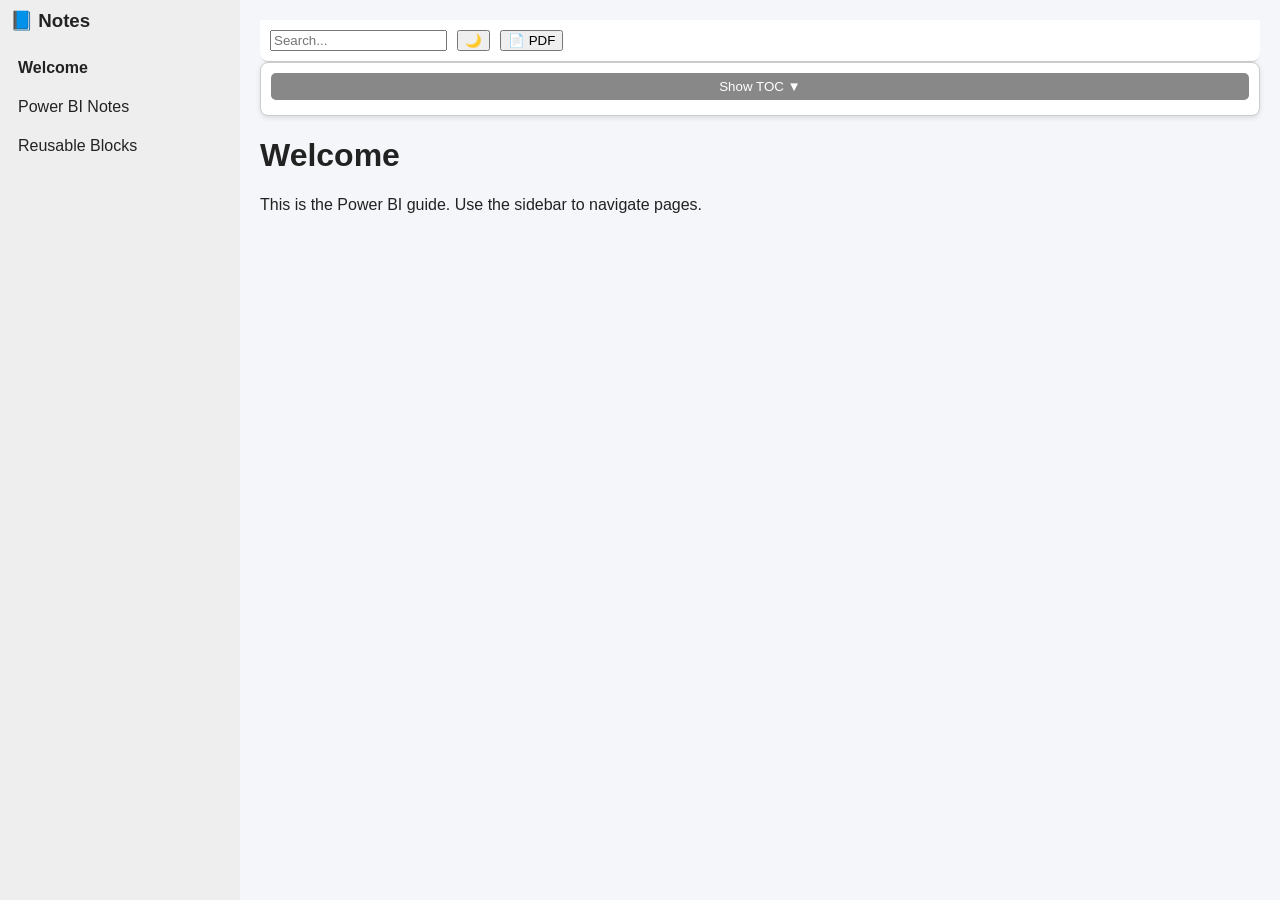
==== sites/powerbi/index.html @ 3864077a "commit" ====
<!DOCTYPE html>
<html lang="en">
<head>
<meta charset="UTF-8">
<title>Power BI Quick Guide</title>
<meta name="viewport" content="width=device-width, initial-scale=1.0">
<link rel="stylesheet" href="../../css/style.css">
</head>
<body>

<button class="hamburger" onclick="toggleSidebar()">☰ Menu</button>

<div class="container">
    <div class="sidebar"><h3>📘 Notes</h3></div>
    <div class="content">
        <div class="topbar">
            <input id="search" placeholder="Search...">
            <button onclick="toggleDark()">🌙</button>
            <button onclick="window.print()">📄 PDF</button>
        </div>

        <div id="toc-container">
            <button id="toc-toggle">Show TOC ▼</button>
            <div id="toc" style="display:none; padding:5px;"></div>
        </div>

        <!-- Pages -->
        <div id="home" class="page active"><h1>Welcome</h1><p>This is the Power BI guide. Use the sidebar to navigate pages.</p></div>
        <div id="powerbi" class="page" contenteditable="true">
            <h1>Power BI Notes</h1>
            <div class="box warning">Refresh schedule is important for dashboards.</div>
        </div>
        <div id="template" class="page">
            <h1>Reusable Blocks</h1>
            <div class="section">Click buttons → then go to notes page → paste</div>
        </div>
    </div>
</div>

<script src="../../js/script.js"></script>
</body>
</html>
---- css/style.css ----
:root {
    --bg:#f4f6f9; --text:#222; --card:#fff;
    --sidebar-bg:#eee; --sidebar-hover:#ddd; 
    --button-bg:#888; --button-hover:#666; 
    --note-color:#2e7d32; --info-color:#0277bd;
    --warning-color:#f9a825; --error-color:#d32f2f;
}
body.dark {
    --bg:#1e1e1e; --text:#eee; --card:#2c2c2c; 
    --sidebar-bg:#2c2c2c; --sidebar-hover:#3c3c3c; 
    --button-bg:#555; --button-hover:#777;
    --note-color:#81c784; --info-color:#4fc3f7;
    --warning-color:#ffd54f; --error-color:#ef5350;
}
body { margin:0; font-family:'Segoe UI', Tahoma, Geneva, Verdana, sans-serif; background:var(--bg); color:var(--text); }

/* Layout */
.container { display:flex; flex-wrap:wrap; min-height:100vh; }
.sidebar { width:220px; background:var(--sidebar-bg); padding:10px; flex-shrink:0; }
.sidebar h3 { margin-top:0; }
.sidebar div { padding:8px; cursor:pointer; border-radius:5px; margin-bottom:5px; transition:0.2s; }
.sidebar div:hover { background:var(--sidebar-hover); }

/* Hamburger button for mobile */
.hamburger { display:none; background:var(--button-bg); color:white; border:none; padding:8px 12px; border-radius:5px; cursor:pointer; margin:10px; }
.hamburger:hover { background:var(--button-hover); }

/* Content */
.content { flex:1; padding:20px; box-sizing:border-box; }

/* Topbar */
.topbar { background:var(--card); padding:10px; border-bottom:1px solid #ccc; display:flex; gap:10px; flex-wrap:wrap; border-radius:0 0 8px 8px; }

/* Pages */
.page { display:none; }
.page.active { display:block; }

/* Boxes */
.box { padding:15px; margin:15px 0; border-left:6px solid; border-radius:6px; box-shadow:0 1px 3px rgba(0,0,0,0.08); }
.note { border-color:var(--note-color); }
.info { border-color:var(--info-color); }
.warning { border-color:var(--warning-color); }
.error { border-color:var(--error-color); }

/* Syntax/code */
.syntax { background:#2d2d2d; color:#eee; padding:12px; border-radius:6px; font-family:monospace; overflow-x:auto; }
.code { background:#1b1b1b; color:#9ccc65; padding:15px; border-radius:8px; position:relative; overflow-x:auto; font-family:monospace; }
.copy-btn { position:absolute; right:10px; top:10px; background:var(--button-bg); color:white; border:none; padding:4px 8px; border-radius:4px; cursor:pointer; transition:0.2s; }
.copy-btn:hover { background:var(--button-hover); }

/* Table */
table { width:100%; border-collapse:collapse; border-radius:6px; overflow:hidden; }
th,td { padding:10px; border:1px solid #ccc; text-align:left; }
th { background:var(--button-bg); color:white; }

/* Collapsible */
.collapsible { background:var(--button-bg); color:white; padding:10px; border:none; width:100%; cursor:pointer; border-radius:5px; transition:0.2s; }
.collapsible:hover { background:var(--button-hover); }
.content-box { display:none; padding:10px; background:var(--card); border-radius:6px; margin-top:5px; }

/* Diagram box */
.diagram { background:#eef; padding:12px; border-radius:8px; font-family:monospace; box-shadow:0 1px 3px rgba(0,0,0,0.08); }

/* Template buttons */
.template-btn { padding:8px 12px; margin:5px; cursor:pointer; background:var(--button-bg); color:white; border:none; border-radius:5px; transition:0.2s; }
.template-btn:hover { background:var(--button-hover); }

/* TOC sticky */
#toc-container { background:var(--card); padding:10px; border-radius:8px; border:1px solid #ccc; box-shadow:0 2px 5px rgba(0,0,0,0.1); margin-bottom:15px; }
#toc-toggle { cursor:pointer; padding:6px 8px; width:100%; border:none; border-radius:5px; background:var(--button-bg); color:white; margin-bottom:5px; transition:0.2s; }
#toc-toggle:hover { background:var(--button-hover); }
#toc a { text-decoration:none; color:var(--text); display:block; padding:2px 0; }

/* Responsive */
@media(max-width:768px){
    .container { flex-direction:column; }
    .sidebar { display:none; width:100%; margin-bottom:10px; }
    .sidebar.show { display:block; }
    .hamburger { display:inline-block; }
    .topbar { flex-direction:column; }
}
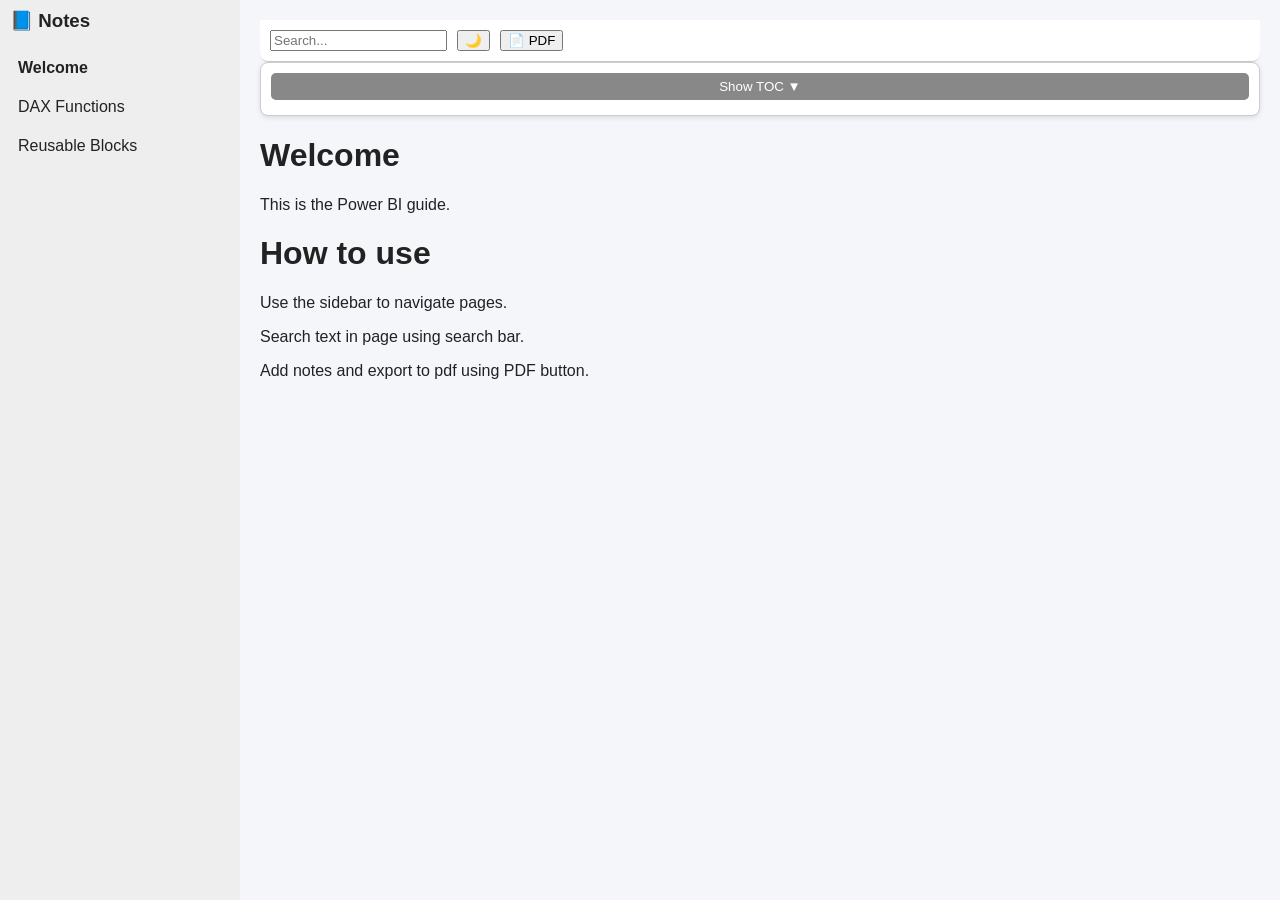
==== commit c99fe31f: "commit dax functions" ====
--- a/sites/powerbi/index.html
+++ b/sites/powerbi/index.html
@@ -25,10 +25,509 @@
         </div>
 
         <!-- Pages -->
-        <div id="home" class="page active"><h1>Welcome</h1><p>This is the Power BI guide. Use the sidebar to navigate pages.</p></div>
-        <div id="powerbi" class="page" contenteditable="true">
-            <h1>Power BI Notes</h1>
-            <div class="box warning">Refresh schedule is important for dashboards.</div>
+        <div id="home" class="page active">
+            <h1>Welcome</h1>
+            <p>This is the Power BI guide.</p>
+            <h1>How to use</h1>
+            <p>Use the sidebar to navigate pages.</p>
+            <p>Search text in page using search bar.</p>
+            <p>Add notes and export to pdf using PDF button.</p>
+        </div>
+        <div id="daxfunctions" class="page" contenteditable="true">
+            <h1>DAX Functions</h1>
+            <p>DAX (Data Analysis Expressions) is a formula expression language used in Power BI, Excel Power Pivot, and Analysis Services to create custom calculations, measures, and calculated columns.</p>
+            <h1>Aggregates</h1>
+            <table>
+                <thead>
+                    <tr><th>Function</th><th>Description</th></tr>
+                </thead>
+                <tbody>
+                    <!-- Average Functions -->
+                    <tr><td class="box note"><strong>Average Functions</strong></td></tr>
+                    <tr><td><strong>⚡AVERAGE</strong>(column) → Decimal</td><td>Returns the arithmetic mean of a numeric column. <br/><strong>Includes:</strong> Numeric values. <br/><strong>Ignores:</strong> Text and blanks.</td></tr>
+                    <tr><td><strong>⚡AVERAGEA</strong>(column) → Decimal</td><td>Returns average treating non-numeric values as 0, logical as TRUE = 1, and FALSE = 0. <br/><strong>Includes:</strong> Text, logical, and numeric values. <br/><strong>Ignores:</strong> Blanks.</td></tr>
+                    <tr><td><strong>⚡AVERAGEX</strong>(table, expression) → Decimal</td><td>Returns average of an expression evaluated over a table. <br/><strong>Includes:</strong> Expression results per row. <br/><strong>Ignores:</strong> Blanks from the expression.</td></tr>
+
+                    <!-- Count Functions -->
+                    <tr><td class="box note"><strong>Count Functions</strong></td></tr>
+                    <tr><td><strong>⚡COUNT</strong>(column) → Integer</td><td>Counts numeric values in a column. <br/><strong>Includes:</strong> Numeric values. <br/><strong>Ignores:</strong> Text, logical, and blanks.</td></tr>
+                    <tr><td><strong>⚡COUNTA</strong>(column) → Integer</td><td>Counts non-blank values. <br/><strong>Includes:</strong> All non-blank values. <br/><strong>Ignores:</strong> Blanks.</td></tr>
+                    <tr><td><strong>⚡COUNTAX</strong>(table, expression) → Integer</td><td>Counts rows where expression evaluates to a non-blank value. <br/><strong>Includes:</strong> Non-blank expression results. <br/><strong>Ignores:</strong> Blank expression results.</td></tr>
+                    <tr><td><strong>⚡COUNTX</strong>(table, expression) → Integer</td><td>Counts rows where the expression evaluates to a numeric value. <br/><strong>Includes:</strong> Numeric values from the expression. <br/><strong>Ignores:</strong> Non-numeric and blank values.</td></tr>
+                    <tr><td><strong>COUNTBLANK</strong>(column) → Integer</td><td>Counts blank values in a column. <br/><strong>Includes:</strong> Blank values. <br/><strong>Ignores:</strong> Non-blank values.</td></tr>
+                    <tr><td><strong>⚡COUNTROWS</strong>(table) → Integer</td><td>Counts the number of rows in a table. <br/><strong>Includes:</strong> All rows. <br/><strong>Ignores:</strong> Blank values are counted but blank rows are included.</td></tr>
+                    <tr><td><strong>⚡DISTINCTCOUNT</strong>(column) → Integer</td><td>Counts distinct non-blank values in a column. <br/><strong>Includes:</strong> Unique non-blank values. <br/><strong>Ignores:</strong> Duplicates and blanks.</td></tr>
+                    <tr><td><strong>DISTINCTCOUNTNOBLANK</strong>(column) → Integer</td><td>Counts distinct values, ignoring blanks. <br/><strong>Includes:</strong> Unique values. <br/><strong>Ignores:</strong> Blank values.</td></tr>
+
+                    <!-- Max/Min Functions -->
+                    <tr><td class="box note"><strong>Max/Min Functions</strong></td></tr>
+                    <tr><td><strong>⚡MAX</strong>(column) → Numeric</td><td>Returns the largest value in a column. <br/><strong>Includes:</strong> Numeric values. <br/><strong>Ignores:</strong> Non-numeric and blank values.</td></tr>
+                    <tr><td><strong>⚡MAXA</strong>(column) → Numeric</td><td>Returns the largest value in a column, treating non-numeric as 0 and logical as TRUE = 1, FALSE = 0. <br/><strong>Includes:</strong> Text, logical, and numeric values. <br/><strong>Ignores:</strong> Blanks.</td></tr>
+                    <tr><td><strong>⚡MAXX</strong>(table, expression) → Numeric</td><td>Returns the largest value of an expression evaluated over a table. <br/><strong>Includes:</strong> Expression results. <br/><strong>Ignores:</strong> Blank or non-numeric results.</td></tr>
+                    <tr><td><strong>⚡MIN</strong>(column) → Numeric</td><td>Returns the smallest value in a column. <br/><strong>Includes:</strong> Numeric values. <br/><strong>Ignores:</strong> Non-numeric and blank values.</td></tr>
+                    <tr><td><strong>MINA</strong>(column) → Numeric</td><td>Returns the smallest value in a column, treating non-numeric as 0 and logical as TRUE = 1, FALSE = 0. <br/><strong>Includes:</strong> Text, logical, and numeric values. <br/><strong>Ignores:</strong> Blanks.</td></tr>
+                    <tr><td><strong>⚡MINX</strong>(table, expression) → Numeric</td><td>Returns the smallest value of an expression evaluated over a table. <br/><strong>Includes:</strong> Expression results. <br/><strong>Ignores:</strong> Blank or non-numeric results.</td></tr>
+
+                    <!-- Product/Sum Functions -->
+                    <tr><td class="box note"><strong>Product/Sum Functions</strong></td></tr>
+                    <tr><td><strong>⚡PRODUCT</strong>(column) → Numeric</td><td>Returns the product of all numeric values in a column. <br/><strong>Includes:</strong> Numeric values. <br/><strong>Ignores:</strong> Non-numeric and blank values.</td></tr>
+                    <tr><td><strong>PRODUCTX</strong>(table, expression) → Numeric</td><td>Returns the product of an expression evaluated over a table. <br/><strong>Includes:</strong> Expression results. <br/><strong>Ignores:</strong> Blank or non-numeric results.</td></tr>
+                    <tr><td><strong>⚡SUM</strong>(column) → Numeric</td><td>Returns the sum of all numeric values in a column. <br/><strong>Includes:</strong> Numeric values. <br/><strong>Ignores:</strong> Non-numeric, logical, and blank values.</td></tr>
+                    <tr><td><strong>⚡SUMX</strong>(table, expression) → Numeric</td><td>Returns the sum of an expression evaluated over a table. <br/><strong>Includes:</strong> Expression results. <br/><strong>Ignores:</strong> Blank or non-numeric results.</td></tr>
+                </tbody>
+            </table>
+            <h1>Date & Time</h1>
+            <table>
+                <thead>
+                    <tr><th>Function</th><th>Description</th></tr>
+                </thead>
+                <tbody>
+                    <!-- Date/DateTime Return Type -->
+                    <tr><td class="box note"><strong>Date/DateTime Return Type</strong></td></tr>
+                    <tr><td><strong>⚡DATE</strong>(year, month, day) → Date</td><td>Returns a date from year, month, and day. <br/><strong>Use:</strong> Creating a date from individual parts.</td></tr>
+                    <tr><td><strong>TIME</strong>(hour, minute, second) → DateTime</td><td>Returns a time from hour, minute, and second. <br/><strong>Use:</strong> Creating a time value.</td></tr>
+                    <tr><td><strong>⚡NOW</strong>() → DateTime</td><td>Returns current date and time. <br/><strong>Use:</strong> Fetching system's current date and time.</td></tr>
+                    <tr><td><strong>⚡TODAY</strong>() → Date</td><td>Returns current date (without time). <br/><strong>Use:</strong> Fetching today's date.</td></tr>
+                    <tr><td><strong>UTCNOW</strong>() → DateTime</td><td>Returns current date and time in UTC. <br/><strong>Use:</strong> Fetching current UTC date and time.</td></tr>
+                    <tr><td><strong>UTCTODAY</strong>() → Date</td><td>Returns current UTC date (without time). <br/><strong>Use:</strong> Fetching today's date in UTC.</td></tr>
+                    <tr><td><strong>DATEVALUE</strong>(date_text) → Date</td><td>Converts text date to a valid date value. <br/><strong>Use:</strong> Parsing text-based dates into DAX date values.</td></tr>
+                    <tr><td><strong>TIMEVALUE</strong>(time_text) → Time</td><td>Converts text time to a valid time value. <br/><strong>Use:</strong> Parsing text-based times into DAX time values.</td></tr>
+                    <tr><td><strong>CALENDAR</strong>(start_date, end_date) → DateTable</td><td>Returns a continuous date range from `start_date` to `end_date`. <br/><strong>Use:</strong> Creating a date range table.</td></tr>
+                    <tr><td><strong>⚡CALENDARAUTO</strong>([fiscal_year_end_month]) → DateTable</td><td>Generates a date table based on data in the model. <br/><strong>Use:</strong> Automatically creating a date table.</td></tr>
+                    <tr><td><strong>EDATE</strong>(start_date, months) → Date</td><td>Returns a date that is a given number of months before/after `start_date`. <br/><strong>Use:</strong> Moving dates by months.</td></tr>
+                    <tr><td><strong>EOMONTH</strong>(start_date, months) → Date</td><td>Returns the last day of the month before/after `start_date`. <br/><strong>Use:</strong> Finding last day of the month after moving months.</td></tr>
+
+                    <!-- Integer Return Type -->
+                    <tr><td class="box note"><strong>Integer Return Type</strong></td></tr>
+                    <tr><td><strong>⚡DAY</strong>(date) → Integer</td><td>Returns the day part of a date (1-31). <br/><strong>Use:</strong> Extracting day from date.</td></tr>
+                    <tr><td><strong>⚡HOUR</strong>(date/time) → Integer</td><td>Returns the hour part of a datetime (0-23). <br/><strong>Use:</strong> Extracting hour from datetime.</td></tr>
+                    <tr><td><strong>MINUTE</strong>(date/time) → Integer</td><td>Returns the minute part of a datetime (0-59). <br/><strong>Use:</strong> Extracting minute from datetime.</td></tr>
+                    <tr><td><strong>SECOND</strong>(date/time) → Integer</td><td>Returns the second part of a datetime (0-59). <br/><strong>Use:</strong> Extracting second from datetime.</td></tr>
+                    <tr><td><strong>⚡MONTH</strong>(date) → Integer</td><td>Returns the month part of a date (1-12). <br/><strong>Use:</strong> Extracting month from date.</td></tr>
+                    <tr><td><strong>QUARTER</strong>(date) → Integer</td><td>Returns the quarter of a year (1-4). <br/><strong>Use:</strong> Extracting quarter from date.</td></tr>
+                    <tr><td><strong>WEEKDAY</strong>(date, [return_type]) → Integer</td><td>Returns the weekday (1-7) for a given date. <br/><strong>Use:</strong> Extracting day of the week from date.</td></tr>
+                    <tr><td><strong>WEEKNUM</strong>(date, [return_type]) → Integer</td><td>Returns the week number (1-53) for a given date. <br/><strong>Use:</strong> Extracting week number from date.</td></tr>
+                    <tr><td><strong>⚡YEAR</strong>(date) → Integer</td><td>Returns the year part of a date. <br/><strong>Use:</strong> Extracting year from date.</td></tr>
+                    <tr><td><strong>DATEDIFF</strong>(start_date, end_date, unit) → Integer</td><td>Returns the difference between two dates in specified unit. <br/><strong>Use:</strong> Calculating the time span between two dates.</td></tr>
+                    <tr><td><strong>NETWORKDAYS</strong>(start_date, end_date, [holidays]) → Integer</td><td>Returns the number of working days between two dates. <br/><strong>Use:</strong> Counting weekdays, excluding holidays.</td></tr>
+
+                    <!-- Decimal Return Type -->
+                    <tr><td class="box note"><strong>Decimal Return Type</strong></td></tr>
+                    <tr><td><strong>YEARFRAC</strong>(start_date, end_date) → Decimal</td><td>Returns the fractional year between two dates. <br/><strong>Use:</strong> Calculating fraction of a year.</td></tr>
+                </tbody>
+            </table>
+            <h1>Filters</h1>
+            <table>
+                <thead>
+                    <tr><th>Function</th><th>Description</th></tr>
+                </thead>
+                <tbody>
+                    <!-- Table Return Type (Table Functions) -->
+                    <tr><td class="box note"><strong>Table Return Type (Table Functions)</strong></td></tr>
+                    <tr><td><strong>⚡ALL</strong>(table) → Table</td><td>Removes all filters from a table/column. <br/><strong>Use:</strong> Ignoring filters to return full table/column.</td></tr>
+                    <tr><td><strong>ALLCROSSFILTERED</strong>(table) → Table</td><td>Removes all cross-filtering between tables/columns. <br/><strong>Use:</strong> Ignoring cross-filter relationships.</td></tr>
+                    <tr><td><strong>ALLEXCEPT</strong>(table, columns) → Table</td><td>Removes filters except those on specified columns. <br/><strong>Use:</strong> Keeping specific column filters.</td></tr>
+                    <tr><td><strong>ALLNOBLANKROW</strong>(table) → Table</td><td>Removes filters while preserving blank rows. <br/><strong>Use:</strong> Removing filters but keeping blanks.</td></tr>
+                    <tr><td><strong>ALLSELECTED</strong>(table) → Table</td><td>Returns rows selected in the visual context. <br/><strong>Use:</strong> Retaining visual filters, ignoring slicers.</td></tr>
+                    <tr><td><strong>REMOVEFILTERS</strong>(table) → Table</td><td>Clears filters on specified tables/columns. <br/><strong>Use:</strong> Removing filters in a calculation.</td></tr>
+                    <tr><td><strong>⚡CALCULATE</strong>(expression, filters...) → Calculated Value</td><td>Evaluates an expression in a modified filter context. <br/><strong>Use:</strong> Modifying filter context for expressions.</td></tr>
+                    <tr><td><strong>CALCULATETABLE</strong>(expression, filters...) → Table</td><td>Evaluates an expression in a table with modified filters. <br/><strong>Use:</strong> Creating a table with new filters.</td></tr>
+                    <tr><td><strong>FILTER</strong>(table, condition) → Table</td><td>Returns a subset of a table based on a condition. <br/><strong>Use:</strong> Filtering a table by conditions.</td></tr>
+                    <tr><td><strong>KEEPFILTERS</strong>(filter) → Table</td><td>Modifies filter behavior in CALCULATE/CALCULATETABLE. <br/><strong>Use:</strong> Retaining specific filters during calculation.</td></tr>
+
+                    <!-- Visual Calculation Functions -->
+                    <tr><td class="box note"><strong>Visual Calculation Functions</strong></td></tr>
+                    <tr><td><strong>FIRST</strong>() → Value</td><td>Used in visuals only. Gets the first value from the visual axis. <br/><strong>Use:</strong> Fetching first value in visuals.</td></tr>
+                    <tr><td><strong>LAST</strong>() → Value</td><td>Used in visuals only. Gets the last value from the visual axis. <br/><strong>Use:</strong> Fetching last value in visuals.</td></tr>
+                    <tr><td><strong>LOOKUP</strong>() → Value</td><td>Used in visuals. Looks up values when filters are applied. <br/><strong>Use:</strong> Fetching filtered values in visuals.</td></tr>
+                    <tr><td><strong>LOOKUPWITHTOTALS</strong>() → Value</td><td>Used in visuals. Looks up values while preserving unspecified filters. <br/><strong>Use:</strong> Fetching values with total control over filters.</td></tr>
+                    <tr><td><strong>LOOKUPVALUE</strong>(column, search_value) → Value</td><td>Returns value for a row meeting all search conditions. <br/><strong>Use:</strong> Searching for values based on criteria.</td></tr>
+                    <tr><td><strong>MATCHBY</strong>(columns, condition) → Table</td><td>Defines columns to match data in a window function. <br/><strong>Use:</strong> Matching data across rows in a window function.</td></tr>
+
+                    <!-- Window Function Return Types -->
+                    <tr><td class="box note"><strong>Window Function Return Types</strong></td></tr>
+                    <tr><td><strong>INDEX</strong>(position, partition, order) → Row</td><td>Returns a row at a specified position in a partition. <br/><strong>Use:</strong> Fetching row by position in a partition.</td></tr>
+                    <tr><td><strong>OFFSET</strong>(offset) → Row</td><td>Returns a row before/after current row by offset. <br/><strong>Use:</strong> Accessing a row relative to the current one.</td></tr>
+                    <tr><td><strong>ORDERBY</strong>(columns) → Sorted Table</td><td>Defines the sort order in window function partitions. <br/><strong>Use:</strong> Ordering data within a window partition.</td></tr>
+                    <tr><td><strong>PARTITIONBY</strong>(columns) → Partitioned Table</td><td>Defines columns for partitioning data in window functions. <br/><strong>Use:</strong> Partitioning data for window function analysis.</td></tr>
+                    <tr><td><strong>RANGE</strong>(interval) → Table</td><td>Returns rows within a specified interval. <br/><strong>Use:</strong> Accessing rows relative to the current one.</td></tr>
+                    <tr><td><strong>RANK</strong>(row) → Integer</td><td>Returns the rank of a row in the interval. <br/><strong>Use:</strong> Ranking rows in a window function.</td></tr>
+                    <tr><td><strong>ROWNUMBER</strong>(row) → Integer</td><td>Returns a unique rank for each row. <br/><strong>Use:</strong> Ranking rows uniquely within an interval.</td></tr>
+                    <tr><td><strong>RUNNINGSUM</strong>(expression) → Sum</td><td>Returns a running sum along the visual axis. <br/><strong>Use:</strong> Calculating a running sum in visuals.</td></tr>
+                    <tr><td><strong>WINDOW</strong>(interval) → Table</td><td>Returns multiple rows within a specified interval. <br/><strong>Use:</strong> Fetching multiple rows from a window.</td></tr>
+
+                    <!-- Contextual Value Return Functions -->
+                    <tr><td class="box note"><strong>Contextual Value Return Functions</strong></td></tr>
+                    <tr><td><strong>⚡SELECTEDVALUE</strong>(column, [alternate_result]) → Value</td><td>Returns the selected value when only one is in context, or an alternate result. <br/><strong>Use:</strong> Returning a value when there is only one distinct value in context.</td></tr>
+                </tbody>
+            </table>
+            <h1>Information</h1>
+            <table>
+                <thead>
+                    <tr><th>Function</th><th>Description</th></tr>
+                </thead>
+                <tbody>
+                    <!-- Blank / Logical Checking Functions -->
+                    <tr><td class="box note"><strong>Blank / Logical Checking Functions</strong></td></tr>
+                    <tr><td><strong>ISBLANK</strong>(value) → Boolean</td><td>Returns TRUE if the value is blank. <br/><strong>Use:</strong> Checking for blank values.</td></tr>
+                    <tr><td><strong>ISBOOLEAN</strong>(value) → Boolean</td><td>Returns TRUE if the value is a boolean. <br/><strong>Use:</strong> Checking if the value is TRUE or FALSE.</td></tr>
+                    <tr><td><strong>ISLOGICAL</strong>(value) → Boolean</td><td>Returns TRUE if the value is a logical value (TRUE or FALSE). <br/><strong>Use:</strong> Identifying logical values.</td></tr>
+                    <tr><td><strong>ISEMPTY</strong>(table) → Boolean</td><td>Returns TRUE if the table is empty. <br/><strong>Use:</strong> Checking for empty tables.</td></tr>
+                    <tr><td><strong>ISERROR</strong>(value) → Boolean</td><td>Returns TRUE if the value is an error. <br/><strong>Use:</strong> Error checking.</td></tr>
+                    <tr><td><strong>ISNUMBER</strong>(value) → Boolean</td><td>Returns TRUE if the value is numeric. <br/><strong>Use:</strong> Checking if the value is a number.</td></tr>
+                    <tr><td><strong>ISSTRING</strong>(value) → Boolean</td><td>Returns TRUE if the value is a string. <br/><strong>Use:</strong> Identifying string values.</td></tr>
+                    <tr><td><strong>ISINT64</strong>(value) → Boolean</td><td>Returns TRUE if the value is a 64-bit integer. <br/><strong>Use:</strong> Identifying 64-bit integers.</td></tr>
+                    <tr><td><strong>ISINTEGER</strong>(value) → Boolean</td><td>Returns TRUE if the value is an integer. <br/><strong>Use:</strong> Identifying integer values.</td></tr>
+                    <tr><td><strong>ISNUMERIC</strong>(value) → Boolean</td><td>Returns TRUE if the value is numeric (int, float, etc.). <br/><strong>Use:</strong> Checking for numeric values.</td></tr>
+                    <tr><td><strong>ISODD</strong>(value) → Boolean</td><td>Returns TRUE if the value is odd. <br/><strong>Use:</strong> Checking for odd values.</td></tr>
+                    <tr><td><strong>ISEVEN</strong>(value) → Boolean</td><td>Returns TRUE if the value is even. <br/><strong>Use:</strong> Checking for even values.</td></tr>
+
+                    <!-- Contains / Matching Functions -->
+                    <tr><td class="box note"><strong>Contains / Matching Functions</strong></td></tr>
+                    <tr><td><strong>CONTAINS</strong>(table, column, value) → Boolean</td><td>Returns TRUE if the table contains the specified value in the column. <br/><strong>Use:</strong> Checking if a value exists in a column.</td></tr>
+                    <tr><td><strong>CONTAINSROW</strong>(table, row) → Boolean</td><td>Returns TRUE if the table contains the specified row. <br/><strong>Use:</strong> Checking for the existence of a row in a table.</td></tr>
+                    <tr><td><strong>CONTAINSSTRING</strong>(text, substring) → Boolean</td><td>Returns TRUE if the substring exists in the text. <br/><strong>Use:</strong> Checking if a string contains a substring.</td></tr>
+                    <tr><td><strong>CONTAINSSTRINGEXACT</strong>(text, substring) → Boolean</td><td>Returns TRUE if the text contains an exact match of the substring. <br/><strong>Use:</strong> Checking for exact matches in a string.</td></tr>
+
+                    <!-- Scope & Filter Checking Functions -->
+                    <tr><td class="box note"><strong>Scope & Filter Checking Functions</strong></td></tr>
+                    <tr><td><strong>HASONEFILTER</strong>(column) → Boolean</td><td>Returns TRUE if the column has exactly one filter applied. <br/><strong>Use:</strong> Checking for a single filter on a column.</td></tr>
+                    <tr><td><strong>HASONEVALUE</strong>(column) → Boolean</td><td>Returns TRUE if the column has exactly one value. <br/><strong>Use:</strong> Checking for a single value in a column.</td></tr>
+                    <tr><td><strong>ISCROSSFILTERED</strong>(table, column) → Boolean</td><td>Returns TRUE if the column is cross-filtered by another table. <br/><strong>Use:</strong> Identifying cross-filtered columns.</td></tr>
+                    <tr><td><strong>ISFILTERED</strong>(column) → Boolean</td><td>Returns TRUE if the column is filtered. <br/><strong>Use:</strong> Checking for any filter on a column.</td></tr>
+                    <tr><td><strong>ISINSCOPE</strong>(column) → Boolean</td><td>Returns TRUE if the column is in the current row context. <br/><strong>Use:</strong> Checking if a column is in the current scope.</td></tr>
+
+                    <!-- Context / Measure Functions -->
+                    <tr><td class="box note"><strong>Context / Measure Functions</strong></td></tr>
+                    <tr><td><strong>⚡ISSELECTEDMEASURE</strong>() → Boolean</td><td>Returns TRUE if a measure is selected in the current context. <br/><strong>Use:</strong> Checking if a measure is actively selected.</td></tr>
+                    <tr><td><strong>⚡SELECTEDMEASURE</strong>() → Measure</td><td>Returns the selected measure in the current context. <br/><strong>Use:</strong> Fetching the currently selected measure.</td></tr>
+                    <tr><td><strong>SELECTEDMEASUREFORMATSTRING</strong>() → String</td><td>Returns the format string for the selected measure. <br/><strong>Use:</strong> Fetching the format of the selected measure.</td></tr>
+                    <tr><td><strong>SELECTEDMEASURENAME</strong>() → String</td><td>Returns the name of the selected measure. <br/><strong>Use:</strong> Fetching the name of the selected measure.</td></tr>
+
+                    <!-- User / Culture Functions -->
+                    <tr><td class="box note"><strong>User / Culture Functions</strong></td></tr>
+                    <tr><td><strong>USERCULTURE</strong>() → String</td><td>Returns the culture code of the user. <br/><strong>Use:</strong> Fetching user’s culture setting.</td></tr>
+                    <tr><td><strong>USERNAME</strong>() → String</td><td>Returns the username of the current user. <br/><strong>Use:</strong> Fetching the current user's name.</td></tr>
+                    <tr><td><strong>USEROBJECTID</strong>() → String</td><td>Returns the object ID of the current user. <br/><strong>Use:</strong> Fetching user object ID.</td></tr>
+                    <tr><td><strong>USERPRINCIPALNAME</strong>() → String</td><td>Returns the principal name of the current user. <br/><strong>Use:</strong> Fetching user principal name.</td></tr>
+
+                    <!-- Miscellaneous Functions -->
+                    <tr><td class="box note"><strong>Miscellaneous Functions</strong></td></tr>
+                    <tr><td><strong>COLUMNSTATISTICS</strong>() → Table</td><td>Returns statistics for the specified column. <br/><strong>Use:</strong> Getting column statistics.</td></tr>
+                    <tr><td><strong>CUSTOMDATA</strong>() → String</td><td>Returns custom data from the current context. <br/><strong>Use:</strong> Fetching custom data.</td></tr>
+                    <tr><td><strong>NAMEOF</strong>(object) → String</td><td>Returns the name of the specified object. <br/><strong>Use:</strong> Fetching object name.</td></tr>
+                    <tr><td><strong>NONVISUAL</strong>() → Table</td><td>Returns the non-visual elements of a report. <br/><strong>Use:</strong> Fetching non-visual elements.</td></tr>
+                    <tr><td><strong>TABLEOF</strong>(expression) → Table</td><td>Returns a table of values based on an expression. <br/><strong>Use:</strong> Generating a table based on a given expression.</td></tr>
+                </tbody>
+            </table>
+            <h1>Logical</h1>
+            <table>
+                <thead>
+                    <tr><th>Function</th><th>Description</th></tr>
+                </thead>
+                <tbody>
+                    <!-- Logical Functions -->
+                    <tr><td class="box note"><strong>Logical Functions</strong></td></tr>
+                    <tr><td><strong>⚡AND</strong>(expression1, expression2) → Boolean</td><td>Returns TRUE if both expressions are TRUE. <br/><strong>Use:</strong> Checking if both conditions are true.</td></tr>
+                    <tr><td><strong>FALSE</strong>() → Boolean</td><td>Returns FALSE. <br/><strong>Use:</strong> Returning a fixed FALSE value.</td></tr>
+                    <tr><td><strong>⚡IF</strong>(logical_test, value_if_true, value_if_false) → Any</td><td>Returns one value if the logical test is TRUE, and another value if FALSE. <br/><strong>Use:</strong> Conditional evaluation based on a test.</td></tr>
+                    <tr><td><strong>IF.EAGER</strong>(logical_test, value_if_true, value_if_false) → Any</td><td>Evaluates both values before testing the condition. <br/><strong>Use:</strong> Ensuring both outcomes are evaluated eagerly.</td></tr>
+                    <tr><td><strong>⚡IFERROR</strong>(value, value_if_error) → Any</td><td>Returns `value_if_error` if the expression results in an error, otherwise returns the value. <br/><strong>Use:</strong> Handling errors in expressions.</td></tr>
+                    <tr><td><strong>NOT</strong>(logical) → Boolean</td><td>Returns the inverse of the logical value (TRUE becomes FALSE, and vice versa). <br/><strong>Use:</strong> Reversing the truth value.</td></tr>
+                    <tr><td><strong>⚡OR</strong>(expression1, expression2) → Boolean</td><td>Returns TRUE if at least one of the expressions is TRUE. <br/><strong>Use:</strong> Checking if at least one condition is true.</td></tr>
+                    <tr><td><strong>⚡SWITCH</strong>(expression, value1, result1, value2, result2, ..., default) → Any</td><td>Evaluates an expression against several values, returning the corresponding result. <br/><strong>Use:</strong> Multiple condition testing in one expression.</td></tr>
+                    <tr><td><strong>TRUE</strong>() → Boolean</td><td>Returns TRUE. <br/><strong>Use:</strong> Returning a fixed TRUE value.</td></tr>
+
+                    <!-- Bitwise Functions -->
+                    <tr><td class="box note"><strong>Bitwise Functions</strong></td></tr>
+                    <tr><td><strong>BITAND</strong>(value1, value2) → Integer</td><td>Performs a bitwise AND operation between two numbers. <br/><strong>Use:</strong> Checking if both bits are set.</td></tr>
+                    <tr><td><strong>BITLSHIFT</strong>(value, shift_amount) → Integer</td><td>Performs a left bitwise shift on a value. <br/><strong>Use:</strong> Shifting bits to the left.</td></tr>
+                    <tr><td><strong>BITOR</strong>(value1, value2) → Integer</td><td>Performs a bitwise OR operation between two numbers. <br/><strong>Use:</strong> Checking if either bit is set.</td></tr>
+                    <tr><td><strong>BITRSHIFT</strong>(value, shift_amount) → Integer</td><td>Performs a right bitwise shift on a value. <br/><strong>Use:</strong> Shifting bits to the right.</td></tr>
+                    <tr><td><strong>BITXOR</strong>(value1, value2) → Integer</td><td>Performs a bitwise XOR operation between two numbers. <br/><strong>Use:</strong> Checking if the bits are different.</td></tr>
+
+                    <!-- Null Handling Function -->
+                    <tr><td class="box note"><strong>Null Handling Function</strong></td></tr>
+                    <tr><td><strong>⚡COALESCE</strong>(expression1, expression2, ...) → Any</td><td>Returns the first non-blank value in the list of expressions. <br/><strong>Use:</strong> Returning the first available non-blank value.</td></tr>
+                </tbody>
+            </table>
+            <h1>Math & Trig</h1>
+            <table>
+                <thead>
+                    <tr><th>Function</th><th>Description</th></tr>
+                </thead>
+                <tbody>
+                    <!-- Trigonometric Functions -->
+                    <tr><td class="box note"><strong>Trigonometric Functions</strong></td></tr>
+                    <tr><td><strong>ACOS</strong>(number) → Decimal</td><td>Returns the inverse cosine (arccosine) of a number. <br/><strong>Use:</strong> Finding the angle whose cosine is the given number.</td></tr>
+                    <tr><td><strong>ACOSH</strong>(number) → Decimal</td><td>Returns the inverse hyperbolic cosine of a number. <br/><strong>Use:</strong> Finding the angle whose hyperbolic cosine is the given number.</td></tr>
+                    <tr><td><strong>ASIN</strong>(number) → Decimal</td><td>Returns the inverse sine (arcsine) of a number. <br/><strong>Use:</strong> Finding the angle whose sine is the given number.</td></tr>
+                    <tr><td><strong>ASINH</strong>(number) → Decimal</td><td>Returns the inverse hyperbolic sine of a number. <br/><strong>Use:</strong> Finding the angle whose hyperbolic sine is the given number.</td></tr>
+                    <tr><td><strong>ATAN</strong>(number) → Decimal</td><td>Returns the inverse tangent (arctangent) of a number. <br/><strong>Use:</strong> Finding the angle whose tangent is the given number.</td></tr>
+                    <tr><td><strong>ATANH</strong>(number) → Decimal</td><td>Returns the inverse hyperbolic tangent of a number. <br/><strong>Use:</strong> Finding the angle whose hyperbolic tangent is the given number.</td></tr>
+                    <tr><td><strong>COS</strong>(angle) → Decimal</td><td>Returns the cosine of an angle. <br/><strong>Use:</strong> Finding the cosine of an angle.</td></tr>
+                    <tr><td><strong>COSH</strong>(angle) → Decimal</td><td>Returns the hyperbolic cosine of an angle. <br/><strong>Use:</strong> Finding the hyperbolic cosine of an angle.</td></tr>
+                    <tr><td><strong>SIN</strong>(angle) → Decimal</td><td>Returns the sine of an angle. <br/><strong>Use:</strong> Finding the sine of an angle.</td></tr>
+                    <tr><td><strong>SINH</strong>(angle) → Decimal</td><td>Returns the hyperbolic sine of an angle. <br/><strong>Use:</strong> Finding the hyperbolic sine of an angle.</td></tr>
+                    <tr><td><strong>TAN</strong>(angle) → Decimal</td><td>Returns the tangent of an angle. <br/><strong>Use:</strong> Finding the tangent of an angle.</td></tr>
+                    <tr><td><strong>TANH</strong>(angle) → Decimal</td><td>Returns the hyperbolic tangent of an angle. <br/><strong>Use:</strong> Finding the hyperbolic tangent of an angle.</td></tr>
+
+                    <!-- Rounding & Conversion Functions -->
+                    <tr><td class="box note"><strong>Rounding & Conversion Functions</strong></td></tr>
+                    <tr><td><strong>⚡CEILING</strong>(number, significance) → Decimal</td><td>Rounds a number up to the nearest multiple of a specified value. <br/><strong>Use:</strong> Rounding numbers up.</td></tr>
+                    <tr><td><strong>⚡FLOOR</strong>(number, significance) → Decimal</td><td>Rounds a number down to the nearest multiple of a specified value. <br/><strong>Use:</strong> Rounding numbers down.</td></tr>
+                    <tr><td><strong>⚡ROUND</strong>(number, num_digits) → Decimal</td><td>Rounds a number to the specified number of digits. <br/><strong>Use:</strong> Rounding numbers to a fixed decimal place.</td></tr>
+                    <tr><td><strong>⚡ROUNDDOWN</strong>(number, num_digits) → Decimal</td><td>Rounds a number down to the specified number of digits. <br/><strong>Use:</strong> Rounding down to the nearest decimal.</td></tr>
+                    <tr><td><strong>⚡ROUNDUP</strong>(number, num_digits) → Decimal</td><td>Rounds a number up to the specified number of digits. <br/><strong>Use:</strong> Rounding up to the nearest decimal.</td></tr>
+                    <tr><td><strong>⚡TRUNC</strong>(number, num_digits) → Decimal</td><td>Truncates a number to a specific number of digits. <br/><strong>Use:</strong> Removing decimals without rounding.</td></tr>
+
+                    <!-- General Mathematical Functions -->
+                    <tr><td class="box note"><strong>General Mathematical Functions</strong></td></tr>
+                    <tr><td><strong>⚡ABS</strong>(number) → Decimal</td><td>Returns the absolute value of a number. <br/><strong>Use:</strong> Finding the magnitude of a number without regard to its sign.</td></tr>
+                    <tr><td><strong>⚡DIVIDE</strong>(numerator, denominator, [alternate_result]) → Decimal</td><td>Performs division and returns an alternate result if division by zero occurs. <br/><strong>Use:</strong> Safe division with error handling.</td></tr>
+                    <tr><td><strong>EXP</strong>(number) → Decimal</td><td>Returns the exponential value of `e` raised to the power of the given number. <br/><strong>Use:</strong> Exponentiation using Euler's number `e`.</td></tr>
+                    <tr><td><strong>FACT</strong>(number) → Integer</td><td>Returns the factorial of a number. <br/><strong>Use:</strong> Calculating the product of all integers up to a given number.</td></tr>
+                    <tr><td><strong>GCD</strong>(number1, number2) → Integer</td><td>Returns the greatest common divisor of two numbers. <br/><strong>Use:</strong> Finding the largest number that divides both given numbers.</td></tr>
+                    <tr><td><strong>⚡INT</strong>(number) → Integer</td><td>Rounds a number down to the nearest integer. <br/><strong>Use:</strong> Converting a number to the nearest integer.</td></tr>
+                    <tr><td><strong>LCM</strong>(number1, number2) → Integer</td><td>Returns the least common multiple of two numbers. <br/><strong>Use:</strong> Finding the smallest number divisible by both values.</td></tr>
+                    <tr><td><strong>PI</strong>() → Decimal</td><td>Returns the constant value of π (pi). <br/><strong>Use:</strong> Using the mathematical constant π (approx. 3.14159).</td></tr>
+                    <tr><td><strong>POWER</strong>(number, power) → Decimal</td><td>Returns the result of a number raised to the power of another number. <br/><strong>Use:</strong> Performing exponentiation on numbers.</td></tr>
+                    <tr><td><strong>QUOTIENT</strong>(numerator, denominator) → Integer</td><td>Returns the integer portion of a division (ignoring the remainder). <br/><strong>Use:</strong> Integer division.</td></tr>
+
+                    <!-- Logarithmic Functions -->
+                    <tr><td class="box note"><strong>Logarithmic Functions</strong></td></tr>
+                    <tr><td><strong>LN</strong>(number) → Decimal</td><td>Returns the natural logarithm (base `e`) of a number. <br/><strong>Use:</strong> Calculating logarithms with base `e`.</td></tr>
+                    <tr><td><strong>LOG</strong>(number, base) → Decimal</td><td>Returns the logarithm of a number to a specified base. <br/><strong>Use:</strong> Calculating logarithms with custom bases.</td></tr>
+                    <tr><td><strong>LOG10</strong>(number) → Decimal</td><td>Returns the base-10 logarithm of a number. <br/><strong>Use:</strong> Calculating logarithms with base 10.</td></tr>
+
+                    <!-- Random Number Functions -->
+                    <tr><td class="box note"><strong>Random Number Functions</strong></td></tr>
+                    <tr><td><strong>RAND</strong>() → Decimal</td><td>Returns a random number between 0 and 1. <br/><strong>Use:</strong> Generating a random decimal.</td></tr>
+                    <tr><td><strong>RANDBETWEEN</strong>(min, max) → Integer</td><td>Returns a random integer between the specified `min` and `max`. <br/><strong>Use:</strong> Generating random integers within a range.</td></tr>
+                </tbody>
+            </table>
+            <h1>Others</h1>
+            <table>
+                <thead>
+                    <tr><th>Function</th><th>Description</th></tr>
+                </thead>
+                <tbody>
+                    <!-- Error and External Operations -->
+                    <tr><td class="box note"><strong>Error & External Operations</strong></td></tr>
+                    <tr><td><strong>⚡BLANK</strong>() → Blank</td><td>Returns a blank value. <br/><strong>Use:</strong> To represent an empty value.</td></tr>
+                    <tr><td><strong>⚡ERROR</strong>(message) → Error</td><td>Returns an error with a specified message. <br/><strong>Use:</strong> To raise an error with a custom message.</td></tr>
+                    <tr><td><strong>EVALUATEANDLOG</strong>(expression) → Value</td><td>Evaluates an expression and logs the result. <br/><strong>Use:</strong> For logging the output of an expression for debugging purposes.</td></tr>
+                    <tr><td><strong>EXTERNALMEASURE</strong>(measure) → Value</td><td>Returns the value of an external measure. <br/><strong>Use:</strong> For accessing measures from external data sources.</td></tr>
+                    <tr><td><strong>TOCSV</strong>(table) → Text</td><td>Converts a table into CSV format. <br/><strong>Use:</strong> For converting table data into a CSV string for export.</td></tr>
+                    <tr><td><strong>TOJSON</strong>(table) → Text</td><td>Converts a table into JSON format. <br/><strong>Use:</strong> For converting table data into a JSON string for export or integration with APIs.</td></tr>
+                </tbody>
+            </table>
+            <h1>Parent & Child</h1>
+            <table>
+                <thead>
+                    <tr><th>Function</th><th>Description</th></tr>
+                </thead>
+                <tbody>
+                    <!-- PATH Functions -->
+                    <tr><td class="box note"><strong>PATH Functions</strong></td></tr>
+                    <tr><td><strong>⚡PATH</strong>(parent_column, child_column) → Text</td><td>Returns the full hierarchy path from parent to child. <br/><strong>Use:</strong> Creating a delimited path for parent-child hierarchies.</td></tr>
+                    <tr><td><strong>⚡PATHCONTAINS</strong>(path, value) → Boolean</td><td>Checks if a value exists in a PATH string. <br/><strong>Use:</strong> Determining if a member is part of a hierarchy path.</td></tr>
+                    <tr><td><strong>⚡PATHITEM</strong>(path, position, [type]) → Value</td><td>Returns the item at a specific position in a PATH. <br/><strong>Use:</strong> Extracting a specific hierarchy level from a path.</td></tr>
+                    <tr><td><strong>PATHITEMREVERSE</strong>(path, position, [type]) → Value</td><td>Returns the item at a specific position from the end of the PATH. <br/><strong>Use:</strong> Extracting a hierarchy level counting from the leaf node.</td></tr>
+                    <tr><td><strong>⚡PATHLENGTH</strong>(path) → Integer</td><td>Returns the number of items in a PATH. <br/><strong>Use:</strong> Counting levels in a parent-child hierarchy.</td></tr>
+                </tbody>
+            </table>
+            <h1>Relationships</h1>
+            <table>
+                <thead>
+                    <tr><th>Function</th><th>Description</th></tr>
+                </thead>
+                <tbody>
+                    <!-- Relationship Functions -->
+                    <tr><td class="box note"><strong>Relationship Functions</strong></td></tr>
+                    <tr><td><strong>⚡CROSSFILTER</strong>(column1, column2, direction) → Integer</td><td>Changes the direction of filtering between two columns in a relationship. <br/><strong>Use:</strong> Controlling filtering behavior in relationships.</td></tr>
+                    <tr><td><strong>⚡RELATED</strong>(column) → Value</td><td>Returns a value from a related table in a one-to-many relationship. <br/><strong>Use:</strong> Fetching a value from a related table using a relationship.</td></tr>
+                    <tr><td><strong>⚡RELATEDTABLE</strong>(table) → Table</td><td>Returns a table that contains all rows related to the current row in the original table. <br/><strong>Use:</strong> Returning related rows from another table.</td></tr>
+                    <tr><td><strong>⚡USERELATIONSHIP</strong>(column1, column2) → Table</td><td>Specifies an inactive relationship to be used in a calculation. <br/><strong>Use:</strong> Temporarily activating an inactive relationship for calculations.</td></tr>
+                </tbody>
+            </table>
+            <h1>Statistical</h1>
+            <table>
+                <thead>
+                    <tr><th>Function</th><th>Description</th></tr>
+                </thead>
+                <tbody>
+                    <!-- Statistical & Probability Functions -->
+                    <tr><td class="box note"><strong>Statistical & Probability Functions</strong></td></tr>
+                    <tr><td><strong>BETA.DIST</strong>(x, alpha, beta, cumulative, [A], [B]) → Decimal</td><td>Returns the beta distribution value. <br/><strong>Use:</strong> Probability calculation for beta distribution.</td></tr>
+                    <tr><td><strong>BETA.INV</strong>(probability, alpha, beta, [A], [B]) → Decimal</td><td>Returns the inverse of the beta distribution. <br/><strong>Use:</strong> Finding x for given probability in beta distribution.</td></tr>
+                    <tr><td><strong>CHISQ.DIST</strong>(x, degrees_freedom, cumulative) → Decimal</td><td>Returns the chi-square distribution value. <br/><strong>Use:</strong> Probability calculation for chi-square distribution.</td></tr>
+                    <tr><td><strong>CHISQ.DIST.RT</strong>(x, degrees_freedom) → Decimal</td><td>Returns right-tailed chi-square probability. <br/><strong>Use:</strong> Probability for chi-square test (right tail).</td></tr>
+                    <tr><td><strong>CHISQ.INV</strong>(probability, degrees_freedom) → Decimal</td><td>Returns the inverse chi-square distribution. <br/><strong>Use:</strong> Finding x for given chi-square probability.</td></tr>
+                    <tr><td><strong>CHISQ.INV.RT</strong>(probability, degrees_freedom) → Decimal</td><td>Returns inverse of right-tailed chi-square distribution. <br/><strong>Use:</strong> Finding chi-square value for right-tail probability.</td></tr>
+                    <tr><td><strong>COMBIN</strong>(n, k) → Integer</td><td>Returns number of combinations of n items taken k at a time. <br/><strong>Use:</strong> Counting combinations without repetition.</td></tr>
+                    <tr><td><strong>COMBINA</strong>(n, k) → Integer</td><td>Returns number of combinations with repetitions. <br/><strong>Use:</strong> Counting combinations with repetition.</td></tr>
+                    <tr><td><strong>CONFIDENCE.NORM</strong>(alpha, std_dev, size) → Decimal</td><td>Returns confidence interval using normal distribution. <br/><strong>Use:</strong> Calculating confidence interval (normal).</td></tr>
+                    <tr><td><strong>CONFIDENCE.T</strong>(alpha, std_dev, size) → Decimal</td><td>Returns confidence interval using t-distribution. <br/><strong>Use:</strong> Calculating confidence interval (t-distribution).</td></tr>
+                    <tr><td><strong>EXPON.DIST</strong>(x, lambda, cumulative) → Decimal</td><td>Returns exponential distribution value. <br/><strong>Use:</strong> Probability calculation for exponential distribution.</td></tr>
+                    <tr><td><strong>GEOMEAN</strong>(column) → Decimal</td><td>Returns geometric mean of numeric column. <br/><strong>Use:</strong> Calculating multiplicative average of values.</td></tr>
+                    <tr><td><strong>GEOMEANX</strong>(table, expression) → Decimal</td><td>Returns geometric mean of expression over table. <br/><strong>Use:</strong> Geometric mean from row-wise calculations.</td></tr>
+                    <tr><td><strong>LINEST</strong>(known_y, known_x, const, stats) → Table</td><td>Returns regression statistics. <br/><strong>Use:</strong> Performing linear regression analysis.</td></tr>
+                    <tr><td><strong>LINESTX</strong>(table, y_expression, x_expression, const, stats) → Table</td><td>Returns regression statistics over a table. <br/><strong>Use:</strong> Linear regression with table expressions.</td></tr>
+                    <tr><td><strong>⚡MEDIAN</strong>(column) → Decimal</td><td>Returns median of numeric column. <br/><strong>Use:</strong> Finding middle value in a dataset.</td></tr>
+                    <tr><td><strong>MEDIANX</strong>(table, expression) → Decimal</td><td>Returns median of expression evaluated over table. <br/><strong>Use:</strong> Median of calculated row values.</td></tr>
+                    <tr><td><strong>NORM.DIST</strong>(x, mean, std_dev, cumulative) → Decimal</td><td>Returns normal distribution value. <br/><strong>Use:</strong> Probability calculation for normal distribution.</td></tr>
+                    <tr><td><strong>NORM.INV</strong>(probability, mean, std_dev) → Decimal</td><td>Returns inverse normal distribution. <br/><strong>Use:</strong> Finding x for given normal probability.</td></tr>
+                    <tr><td><strong>NORM.S.DIST</strong>(z, cumulative) → Decimal</td><td>Returns standard normal distribution value. <br/><strong>Use:</strong> Probability for standard normal (mean=0, sd=1).</td></tr>
+                    <tr><td><strong>NORM.S.INV</strong>(probability) → Decimal</td><td>Returns inverse standard normal distribution. <br/><strong>Use:</strong> Finding z for standard normal probability.</td></tr>
+                    <tr><td><strong>⚡PERCENTILE.EXC</strong>(column, k) → Decimal</td><td>Returns k-th percentile excluding 0 and 1. <br/><strong>Use:</strong> Percentile calculation (exclusive).</td></tr>
+                    <tr><td><strong>PERCENTILE.INC</strong>(column, k) → Decimal</td><td>Returns k-th percentile including 0 and 1. <br/><strong>Use:</strong> Percentile calculation (inclusive).</td></tr>
+                    <tr><td><strong>PERCENTILEX.EXC</strong>(table, expression, k) → Decimal</td><td>Returns k-th percentile of expression (exclusive). <br/><strong>Use:</strong> Percentile calculation over table rows.</td></tr>
+                    <tr><td><strong>PERCENTILEX.INC</strong>(table, expression, k) → Decimal</td><td>Returns k-th percentile of expression (inclusive). <br/><strong>Use:</strong> Percentile calculation over table rows.</td></tr>
+                    <tr><td><strong>PERMUT</strong>(n, k) → Integer</td><td>Returns number of permutations of n items taken k at a time. <br/><strong>Use:</strong> Counting arrangements without repetition.</td></tr>
+                    <tr><td><strong>POISSON.DIST</strong>(x, mean, cumulative) → Decimal</td><td>Returns Poisson distribution value. <br/><strong>Use:</strong> Probability calculation for discrete events.</td></tr>
+                    <tr><td><strong>RANK.EQ</strong>(value, column, [order]) → Integer</td><td>Returns rank of value in column (ties get same rank). <br/><strong>Use:</strong> Ranking values in a dataset.</td></tr>
+                    <tr><td><strong>⚡RANKX</strong>(table, expression, [value], [order]) → Integer</td><td>Returns rank of expression evaluated over table. <br/><strong>Use:</strong> Row-wise ranking in a table.</td></tr>
+                    <tr><td><strong>SAMPLE</strong>(expression, size, [replacement]) → Table</td><td>Returns a random sample of rows. <br/><strong>Use:</strong> Sampling rows from a table.</td></tr>
+                    <tr><td><strong>STDEV.P</strong>(column) → Decimal</td><td>Returns population standard deviation. <br/><strong>Use:</strong> Measuring variability of full population.</td></tr>
+                    <tr><td><strong>STDEV.S</strong>(column) → Decimal</td><td>Returns sample standard deviation. <br/><strong>Use:</strong> Measuring variability from a sample.</td></tr>
+                    <tr><td><strong>STDEVX.P</strong>(table, expression) → Decimal</td><td>Returns population standard deviation of expression over table. <br/><strong>Use:</strong> Variability of calculated row values (population).</td></tr>
+                    <tr><td><strong>STDEVX.S</strong>(table, expression) → Decimal</td><td>Returns sample standard deviation of expression over table. <br/><strong>Use:</strong> Variability of calculated row values (sample).</td></tr>
+                    <tr><td><strong>T.DIST</strong>(x, degrees_freedom, cumulative) → Decimal</td><td>Returns t-distribution value. <br/><strong>Use:</strong> Probability calculation for t-distribution.</td></tr>
+                    <tr><td><strong>T.DIST.2T</strong>(x, degrees_freedom) → Decimal</td><td>Returns two-tailed t-distribution probability. <br/><strong>Use:</strong> Two-tailed probability for t-test.</td></tr>
+                    <tr><td><strong>T.DIST.RT</strong>(x, degrees_freedom) → Decimal</td><td>Returns right-tailed t-distribution probability. <br/><strong>Use:</strong> Right-tail probability for t-test.</td></tr>
+                    <tr><td><strong>T.INV</strong>(probability, degrees_freedom) → Decimal</td><td>Returns inverse t-distribution. <br/><strong>Use:</strong> Finding t-value for given probability.</td></tr>
+                    <tr><td><strong>T.INV.2T</strong>(probability, degrees_freedom) → Decimal</td><td>Returns two-tailed inverse t-distribution. <br/><strong>Use:</strong> Finding t-value for two-tailed probability.</td></tr>
+                    <tr><td><strong>VAR.P</strong>(column) → Decimal</td><td>Returns population variance. <br/><strong>Use:</strong> Variability of entire population.</td></tr>
+                    <tr><td><strong>VAR.S</strong>(column) → Decimal</td><td>Returns sample variance. <br/><strong>Use:</strong> Variability of a sample.</td></tr>
+                    <tr><td><strong>VARX.P</strong>(table, expression) → Decimal</td><td>Returns population variance of expression over table. <br/><strong>Use:</strong> Variance of calculated values (population).</td></tr>
+                    <tr><td><strong>VARX.S</strong>(table, expression) → Decimal</td><td>Returns sample variance of expression over table. <br/><strong>Use:</strong> Variance of calculated values (sample).</td></tr>
+                </tbody>
+            </table>
+            <h1>Table Manipulation</h1>
+            <table>
+                <thead>
+                    <tr><th>Function</th><th>Description</th></tr>
+                </thead>
+                <tbody>
+                    <!-- Table and Row Functions -->
+                    <tr><td class="box note"><strong>Table and Row Functions</strong></td></tr>
+                    <tr><td><strong>⚡ADDCOLUMNS</strong>(table, column_name, expression) → Table</td><td>Adds calculated columns to a table. <br/><strong>Use:</strong> Enriching tables with calculated columns.</td></tr>
+                    <tr><td><strong>ADDMISSINGITEMS</strong>(table, column) → Table</td><td>Returns table with missing items added for a column. <br/><strong>Use:</strong> Filling in missing data for columns.</td></tr>
+                    <tr><td><strong>⚡CROSSJOIN</strong>(table1, table2, ...) → Table</td><td>Returns the cross join of two or more tables. <br/><strong>Use:</strong> Combining every row of each table.</td></tr>
+                    <tr><td><strong>CURRENTGROUP</strong>() → Table</td><td>Returns the current group for row context in GROUPBY. <br/><strong>Use:</strong> Group-specific operations.</td></tr>
+                    <tr><td><strong>DATATABLE</strong>(column_names, data_type, {rows}) → Table</td><td>Creates a table from column names and rows of data. <br/><strong>Use:</strong> Creating custom tables in expressions.</td></tr>
+                    <tr><td><strong>DETAILROWS</strong>() → Table</td><td>Returns the rows from a detailed row context. <br/><strong>Use:</strong> Accessing detailed rows in summary contexts.</td></tr>
+                    <tr><td><strong>⚡DISTINCT</strong>(column) → Table</td><td>Returns a table with distinct values from a column. <br/><strong>Use:</strong> Removing duplicates from column values.</td></tr>
+                    <tr><td><strong>⚡DISTINCT</strong>(table) → Table</td><td>Returns a table with distinct rows from a table. <br/><strong>Use:</strong> Removing duplicate rows from a table.</td></tr>
+                    <tr><td><strong>⚡EXCEPT</strong>(table1, table2) → Table</td><td>Returns rows in table1 that are not in table2. <br/><strong>Use:</strong> Set difference between two tables.</td></tr>
+                    <tr><td><strong>⚡FILTERS</strong>(column) → Table</td><td>Returns filters that are applied to a column. <br/><strong>Use:</strong> Retrieving filters on a specific column.</td></tr>
+                    <tr><td><strong>GENERATE</strong>(table1, table2) → Table</td><td>Returns a table by generating rows from table1 and table2. <br/><strong>Use:</strong> Combining row-wise data across tables.</td></tr>
+                    <tr><td><strong>GENERATEALL</strong>(table1, table2) → Table</td><td>Returns a table combining all rows from table1 and table2. <br/><strong>Use:</strong> Including all combinations of rows.</td></tr>
+                    <tr><td><strong>⚡GENERATESERIES</strong>(start, end, increment) → Table</td><td>Generates a table with a series of values. <br/><strong>Use:</strong> Creating a series of numbers or dates.</td></tr>
+                    <tr><td><strong>⚡GROUPBY</strong>(table, group_column_name, ...columns) → Table</td><td>Returns a table with groups defined by specified columns. <br/><strong>Use:</strong> Grouping data in tables.</td></tr>
+                    <tr><td><strong>IGNORE</strong>(table, column) → Table</td><td>Ignores the context of a specific column in a table. <br/><strong>Use:</strong> Overriding context for specific columns.</td></tr>
+                    <tr><td><strong>INTERSECT</strong>(table1, table2) → Table</td><td>Returns rows common to both tables. <br/><strong>Use:</strong> Set intersection between two tables.</td></tr>
+                    <tr><td><strong>NATURALINNERJOIN</strong>(table1, table2) → Table</td><td>Returns inner join of two tables based on common columns. <br/><strong>Use:</strong> Joining tables based on shared columns.</td></tr>
+                    <tr><td><strong>NATURALLEFTOUTERJOIN</strong>(table1, table2) → Table</td><td>Returns left outer join of two tables based on common columns. <br/><strong>Use:</strong> Including all rows from the first table.</td></tr>
+                    <tr><td><strong>⚡ROLLUP</strong>(table, ...columns) → Table</td><td>Returns table with subtotal rows for each group. <br/><strong>Use:</strong> Adding subtotal rows to groups.</td></tr>
+                    <tr><td><strong>ROLLUPADDISSUBTOTAL</strong>(table, column, ...columns) → Table</td><td>Returns table with subtotal row marked. <br/><strong>Use:</strong> Adding subtotal rows with indicators.</td></tr>
+                    <tr><td><strong>ROLLUPISSUBTOTAL</strong>(table, column) → Boolean</td><td>Returns TRUE if the row is a subtotal, else FALSE. <br/><strong>Use:</strong> Identifying subtotal rows.</td></tr>
+                    <tr><td><strong>ROLLUPGROUP</strong>(table, column) → Table</td><td>Returns the group level of a rollup operation. <br/><strong>Use:</strong> Grouping levels in a rollup.</td></tr>
+                    <tr><td><strong>ROW</strong>(column_name, expression, ...) → Table</td><td>Returns a single row table with column names and expressions. <br/><strong>Use:</strong> Creating a single row table.</td></tr>
+                    <tr><td><strong>⚡SELECTCOLUMNS</strong>(table, column_name, expression, ...) → Table</td><td>Returns a table with selected columns and expressions. <br/><strong>Use:</strong> Choosing specific columns from a table.</td></tr>
+                    <tr><td><strong>SUBSTITUTEWITHINDEX</strong>(table, column_name, expression) → Table</td><td>Substitutes values with a unique index. <br/><strong>Use:</strong> Replacing values with indexed ones.</td></tr>
+                    <tr><td><strong>SUMMARIZE</strong>(table, group_column, ...expression) → Table</td><td>Returns a table summarizing data by grouping columns and applying expressions. <br/><strong>Use:</strong> Grouping and aggregating data.</td></tr>
+                    <tr><td><strong>⚡SUMMARIZECOLUMNS</strong>(group_column, ...expression) → Table</td><td>Returns a summarized table using columns and expressions. <br/><strong>Use:</strong> Efficient summarization with filters.</td></tr>
+                    <tr><td><strong>Table Constructor</strong>() → Table</td><td>Creates a new table by manually defining rows. <br/><strong>Use:</strong> Creating a table by defining rows directly.</td></tr>
+                    <tr><td><strong>⚡TOPN</strong>(n, table, order_expression, [sort_order]) → Table</td><td>Returns the top n rows from a table based on an expression. <br/><strong>Use:</strong> Extracting top N rows by criteria.</td></tr>
+                    <tr><td><strong>⚡TREATAS</strong>(table, column) → Table</td><td>Treats columns of a table as another table's columns. <br/><strong>Use:</strong> Treating one table's columns as another's for relationships.</td></tr>
+                    <tr><td><strong>UNION</strong>(table1, table2) → Table</td><td>Combines two tables into one. <br/><strong>Use:</strong> Concatenating rows from two tables.</td></tr>
+                    <tr><td><strong>⚡VALUES</strong>(column) → Table</td><td>Returns distinct values from a column. <br/><strong>Use:</strong> Extracting unique values from a column.</td></tr>
+                </tbody>
+            </table>
+            <h1>Text</h1>
+            <table>
+                <thead>
+                    <tr><th>Function</th><th>Description</th></tr>
+                </thead>
+                <tbody>
+                    <!-- Text Functions -->
+                    <tr><td class="box note"><strong>Text Functions</strong></td></tr>
+                    <tr><td><strong>⚡COMBINEVALUES</strong>(delimiter, column1, column2, ...) → Text</td><td>Concatenates values from multiple columns, separating them by a delimiter. <br/><strong>Use:</strong> Joining text from multiple columns with a separator.</td></tr>
+                    <tr><td><strong>⚡CONCATENATE</strong>(text1, text2) → Text</td><td>Concatenates two text strings. <br/><strong>Use:</strong> Joining two strings together.</td></tr>
+                    <tr><td><strong>CONCATENATEX</strong>(table, expression, delimiter) → Text</td><td>Concatenates values in a table using an expression and a delimiter. <br/><strong>Use:</strong> Combining values from multiple rows into a single string.</td></tr>
+                    <tr><td><strong>⚡EXACT</strong>(text1, text2) → Boolean</td><td>Checks if two text values are exactly the same, case-sensitive. <br/><strong>Use:</strong> Comparing two strings for exact equality.</td></tr>
+                    <tr><td><strong>⚡FIND</strong>(find_text, within_text, [start_position]) → Integer</td><td>Finds the position of a substring within a text string. <br/><strong>Use:</strong> Locating a substring within a text string.</td></tr>
+                    <tr><td><strong>FIXED</strong>(number, [decimals], [no_commas]) → Text</td><td>Formats a number as text, with a fixed number of decimals. <br/><strong>Use:</strong> Formatting numbers to a fixed number of decimal places.</td></tr>
+                    <tr><td><strong>⚡FORMAT</strong>(value, format_string) → Text</td><td>Formats a value according to a given format string. <br/><strong>Use:</strong> Custom formatting of numbers, dates, or times.</td></tr>
+                    <tr><td><strong>⚡LEFT</strong>(text, num_chars) → Text</td><td>Extracts the leftmost characters from a text string. <br/><strong>Use:</strong> Extracting a substring from the left side.</td></tr>
+                    <tr><td><strong>⚡LEN</strong>(text) → Integer</td><td>Returns the number of characters in a text string. <br/><strong>Use:</strong> Counting characters in a string.</td></tr>
+                    <tr><td><strong>⚡LOWER</strong>(text) → Text</td><td>Converts all letters in a text string to lowercase. <br/><strong>Use:</strong> Lowercasing all characters in a string.</td></tr>
+                    <tr><td><strong>MID</strong>(text, start_position, num_chars) → Text</td><td>Extracts a substring from a text string starting at a specified position. <br/><strong>Use:</strong> Extracting a substring from the middle.</td></tr>
+                    <tr><td><strong>⚡REPLACE</strong>(old_text, start_position, num_chars, new_text) → Text</td><td>Replaces part of a text string with another text. <br/><strong>Use:</strong> Replacing characters in a string.</td></tr>
+                    <tr><td><strong>⚡REPT</strong>(text, number_times) → Text</td><td>Repeats a text string a given number of times. <br/><strong>Use:</strong> Repeating text multiple times.</td></tr>
+                    <tr><td><strong>⚡RIGHT</strong>(text, num_chars) → Text</td><td>Extracts the rightmost characters from a text string. <br/><strong>Use:</strong> Extracting a substring from the right side.</td></tr>
+                    <tr><td><strong>⚡SEARCH</strong>(find_text, within_text, [start_position]) → Integer</td><td>Finds the position of a substring within a text string, case-insensitive. <br/><strong>Use:</strong> Locating a substring, ignoring case.</td></tr>
+                    <tr><td><strong>⚡SUBSTITUTE</strong>(text, old_text, new_text, [instance_num]) → Text</td><td>Substitutes one text string for another. <br/><strong>Use:</strong> Replacing specific occurrences of text.</td></tr>
+                    <tr><td><strong>⚡TRIM</strong>(text) → Text</td><td>Removes extra spaces from a text string, leaving only single spaces between words. <br/><strong>Use:</strong> Cleaning up excess whitespace.</td></tr>
+                    <tr><td><strong>⚡UNICHAR</strong>(code) → Text</td><td>Returns the Unicode character corresponding to the given code. <br/><strong>Use:</strong> Converting a Unicode code point to a character.</td></tr>
+                    <tr><td><strong>⚡UNICODE</strong>(text) → Integer</td><td>Returns the Unicode value of the first character in a text string. <br/><strong>Use:</strong> Getting the Unicode code of the first character.</td></tr>
+                    <tr><td><strong>⚡UPPER</strong>(text) → Text</td><td>Converts all letters in a text string to uppercase. <br/><strong>Use:</strong> Uppercasing all characters in a string.</td></tr>
+                    <tr><td><strong>⚡VALUE</strong>(text) → Numeric</td><td>Converts a text string that represents a number to a numeric value. <br/><strong>Use:</strong> Converting text numbers into actual numbers.</td></tr>
+                </tbody>
+            </table>
+            <h1>Time Intelligence</h1>
+            <table>
+                <thead>
+                    <tr><th>Function</th><th>Description</th></tr>
+                </thead>
+                <tbody>
+                    <!-- Time Intelligence Functions -->
+                    <tr><td class="box note"><strong>Time Intelligence Functions</strong></td></tr>
+                    <tr><td><strong>CLOSINGBALANCEWEEK</strong>(expression) → Numeric</td><td>Returns the closing balance for the week of the current date. <br/><strong>Use:</strong> Calculating weekly closing balances.</td></tr>
+                    <tr><td><strong>CLOSINGBALANCEMONTH</strong>(expression) → Numeric</td><td>Returns the closing balance for the month of the current date. <br/><strong>Use:</strong> Calculating monthly closing balances.</td></tr>
+                    <tr><td><strong>CLOSINGBALANCEQUARTER</strong>(expression) → Numeric</td><td>Returns the closing balance for the quarter of the current date. <br/><strong>Use:</strong> Calculating quarterly closing balances.</td></tr>
+                    <tr><td><strong>CLOSINGBALANCEYEAR</strong>(expression) → Numeric</td><td>Returns the closing balance for the year of the current date. <br/><strong>Use:</strong> Calculating yearly closing balances.</td></tr>
+                    <tr><td><strong>⚡DATEADD</strong>(dates, number_of_intervals, interval) → Date</td><td>Shifts the dates by a specified number of intervals. <br/><strong>Use:</strong> Moving dates forward or backward by a given time period.</td></tr>
+                    <tr><td><strong>⚡DATESBETWEEN</strong>(dates, start_date, end_date) → Date</td><td>Returns a table with dates between the specified start and end dates. <br/><strong>Use:</strong> Filtering dates between two given points in time.</td></tr>
+                    <tr><td><strong>⚡DATESINPERIOD</strong>(dates, start_date, number_of_intervals, interval) → Date</td><td>Returns a table with dates that fall within a specified period from the start date. <br/><strong>Use:</strong> Filtering dates in a given period (e.g., month, quarter, year).</td></tr>
+                    <tr><td><strong>⚡DATESWTD</strong>(dates) → Date</td><td>Returns the dates for the current week-to-date. <br/><strong>Use:</strong> Filtering the dates of the current week.</td></tr>
+                    <tr><td><strong>DATESMTD</strong>(dates) → Date</td><td>Returns the dates for the current month-to-date. <br/><strong>Use:</strong> Filtering the dates of the current month.</td></tr>
+                    <tr><td><strong>DATESQTD</strong>(dates) → Date</td><td>Returns the dates for the current quarter-to-date. <br/><strong>Use:</strong> Filtering the dates of the current quarter.</td></tr>
+                    <tr><td><strong>DATESYTD</strong>(dates) → Date</td><td>Returns the dates for the current year-to-date. <br/><strong>Use:</strong> Filtering the dates of the current year.</td></tr>
+                    <tr><td><strong>ENDOFWEEK</strong>(dates, [start_of_week]) → Date</td><td>Returns the last date of the week for the specified date. <br/><strong>Use:</strong> Finding the end date of the week.</td></tr>
+                    <tr><td><strong>⚡ENDOFMONTH</strong>(dates) → Date</td><td>Returns the last date of the month for the specified date. <br/><strong>Use:</strong> Finding the end date of the month.</td></tr>
+                    <tr><td><strong>⚡ENDOFQUARTER</strong>(dates) → Date</td><td>Returns the last date of the quarter for the specified date. <br/><strong>Use:</strong> Finding the end date of the quarter.</td></tr>
+                    <tr><td><strong>⚡ENDOFYEAR</strong>(dates) → Date</td><td>Returns the last date of the year for the specified date. <br/><strong>Use:</strong> Finding the end date of the year.</td></tr>
+                    <tr><td><strong>⚡FIRSTDATE</strong>(dates) → Date</td><td>Returns the first date in the specified date column. <br/><strong>Use:</strong> Finding the first date of a given period.</td></tr>
+                    <tr><td><strong>LASTDATE</strong>(dates) → Date</td><td>Returns the last date in the specified date column. <br/><strong>Use:</strong> Finding the last date of a given period.</td></tr>
+                    <tr><td><strong>⚡NEXTDAY</strong>(dates) → Date</td><td>Returns the date following the current date. <br/><strong>Use:</strong> Getting the next day's date.</td></tr>
+                    <tr><td><strong>⚡NEXTWEEK</strong>(dates) → Date</td><td>Returns the date of the following week. <br/><strong>Use:</strong> Getting the date for the next week.</td></tr>
+                    <tr><td><strong>NEXTMONTH</strong>(dates) → Date</td><td>Returns the date of the following month. <br/><strong>Use:</strong> Getting the date for the next month.</td></tr>
+                    <tr><td><strong>NEXTQUARTER</strong>(dates) → Date</td><td>Returns the date of the next quarter. <br/><strong>Use:</strong> Getting the date for the next quarter.</td></tr>
+                    <tr><td><strong>NEXTYEAR</strong>(dates) → Date</td><td>Returns the date of the next year. <br/><strong>Use:</strong> Getting the date for the next year.</td></tr>
+                    <tr><td><strong>OPENINGBALANCEWEEK</strong>(expression) → Numeric</td><td>Returns the opening balance for the week of the current date. <br/><strong>Use:</strong> Calculating weekly opening balances.</td></tr>
+                    <tr><td><strong>OPENINGBALANCEMONTH</strong>(expression) → Numeric</td><td>Returns the opening balance for the month of the current date. <br/><strong>Use:</strong> Calculating monthly opening balances.</td></tr>
+                    <tr><td><strong>OPENINGBALANCEQUARTER</strong>(expression) → Numeric</td><td>Returns the opening balance for the quarter of the current date. <br/><strong>Use:</strong> Calculating quarterly opening balances.</td></tr>
+                    <tr><td><strong>OPENINGBALANCEYEAR</strong>(expression) → Numeric</td><td>Returns the opening balance for the year of the current date. <br/><strong>Use:</strong> Calculating yearly opening balances.</td></tr>
+                    <tr><td><strong>⚡PARALLELPERIOD</strong>(dates, number_of_intervals, interval) → Date</td><td>Returns a table that shifts the dates by a specified number of intervals. <br/><strong>Use:</strong> Comparing periods with a time shift.</td></tr>
+                    <tr><td><strong>⚡PREVIOUSDAY</strong>(dates) → Date</td><td>Returns the previous day relative to the current date. <br/><strong>Use:</strong> Getting the date for the previous day.</td></tr>
+                    <tr><td><strong>PREVIOUSWEEK</strong>(dates) → Date</td><td>Returns the date for the previous week. <br/><strong>Use:</strong> Getting the date for the previous week.</td></tr>
+                    <tr><td><strong>PREVIOUSMONTH</strong>(dates) → Date</td><td>Returns the date for the previous month. <br/><strong>Use:</strong> Getting the date for the previous month.</td></tr>
+                    <tr><td><strong>PREVIOUSQUARTER</strong>(dates) → Date</td><td>Returns the date for the previous quarter. <br/><strong>Use:</strong> Getting the date for the previous quarter.</td></tr>
+                    <tr><td><strong>⚡PREVIOUSYEAR</strong>(dates) → Date</td><td>Returns the date for the previous year. <br/><strong>Use:</strong> Getting the date for the previous year.</td></tr>
+                    <tr><td><strong>⚡SAMEPERIODLASTYEAR</strong>(dates) → Date</td><td>Returns the same period for the previous year. <br/><strong>Use:</strong> Comparing the same period in the previous year.</td></tr>
+                    <tr><td><strong>STARTOFWEEK</strong>(dates, [start_of_week]) → Date</td><td>Returns the first date of the week for the specified date. <br/><strong>Use:</strong> Finding the start date of the week.</td></tr>
+                    <tr><td><strong>⚡STARTOFMONTH</strong>(dates) → Date</td><td>Returns the first date of the month for the specified date. <br/><strong>Use:</strong> Finding the start date of the month.</td></tr>
+                    <tr><td><strong>⚡STARTOFQUARTER</strong>(dates) → Date</td><td>Returns the first date of the quarter for the specified date. <br/><strong>Use:</strong> Finding the start date of the quarter.</td></tr>
+                    <tr><td><strong>⚡STARTOFYEAR</strong>(dates) → Date</td><td>Returns the first date of the year for the specified date. <br/><strong>Use:</strong> Finding the start date of the year.</td></tr>
+                    <tr><td><strong>TOTALWTD</strong>(expression) → Numeric</td><td>Returns the total year-to-date (YTD) value for the given expression. <br/><strong>Use:</strong> Calculating totals for the current week.</td></tr>
+                    <tr><td><strong>⚡TOTALMTD</strong>(expression) → Numeric</td><td>Returns the total month-to-date (MTD) value for the given expression. <br/><strong>Use:</strong> Calculating totals for the current month.</td></tr>
+                    <tr><td><strong>⚡TOTALQTD</strong>(expression) → Numeric</td><td>Returns the total quarter-to-date (QTD) value for the given expression. <br/><strong>Use:</strong> Calculating totals for the current quarter.</td></tr>
+                    <tr><td><strong>⚡TOTALYTD</strong>(expression) → Numeric</td><td>Returns the total year-to-date (YTD) value for the given expression. <br/><strong>Use:</strong> Calculating totals for the current year.</td></tr>
+                </tbody>
+            </table>
         </div>
         <div id="template" class="page">
             <h1>Reusable Blocks</h1>
--- a/css/style.css
+++ b/css/style.css
@@ -53,6 +53,43 @@
 th,td { padding:10px; border:1px solid #ccc; text-align:left; }
 th { background:var(--button-bg); color:white; }
 
+/* Lists */
+ul,ol{padding-left:20px;margin:10px 0;}
+li{margin:6px 0;line-height:1.5;}
+/* List container */
+.list{background:var(--card);padding:12px 15px;border-radius:8px;box-shadow:0 1px 3px rgba(0,0,0,0.08);}
+/* Custom bullets */
+ul.custom{list-style:none;padding-left:0;}
+ul.custom li{position:relative;padding-left:20px;}
+ul.custom li::before{content:"•";position:absolute;left:0;color:var(--info-color);font-size:18px;}
+/* Numbered list */
+ol.custom{counter-reset:item;list-style:none;padding-left:0;}
+ol.custom li{counter-increment:item;margin-bottom:8px;padding-left:28px;position:relative;}
+ol.custom li::before{content:counter(item);position:absolute;left:0;background:var(--button-bg);color:#fff;width:20px;height:20px;font-size:12px;display:flex;align-items:center;justify-content:center;border-radius:50%;}
+/* Hover effect */
+/* .list li:hover{background:var(--sidebar-hover);border-radius:4px;padding-left:5px;transition:0.2s;} */
+/* Nested lists */
+ul ul,ol ol,ul ol,ol ul{margin-top:5px;margin-bottom:5px;padding-left:18px;border-left:2px solid var(--sidebar-hover);}
+li ul li,li ol li{font-size:0.95em;opacity:0.9;}
+/* Nested bullets */
+ul.custom ul li::before{content:"◦";color:var(--note-color);}
+ul.custom ul ul li::before{content:"▪";color:var(--warning-color);}
+/* Nested numbering */
+ol.custom ol li::before{content:counters(item,".");background:var(--info-color);font-size:11px;width:auto;min-width:22px;padding:2px 6px;border-radius:10px;}
+/* Nested background */
+.list ul ul,.list ol ol{background:rgba(0,0,0,0.03);padding:8px;border-radius:6px;}
+body.dark .list ul ul,body.dark .list ol ol{background:rgba(255,255,255,0.05);}
+/* Fix double bullets in nested custom lists */
+ul.custom ul,ul.custom ul ul{list-style:none;padding-left:0;}
+/* Better nested alignment */
+ul.custom ul{list-style:none;padding-left:15px;}
+ul.custom ul ul{list-style:none;padding-left:15px;}
+/* Collapsible list */
+.toggle{cursor:pointer;position:relative;padding-left:18px;}
+.toggle::before{content:"▶";position:absolute;left:0;font-size:12px;transition:0.2s;color:var(--text);}
+.toggle.open::before{transform:rotate(90deg);}
+.collapsed{display:none;}
+
 /* Collapsible */
 .collapsible { background:var(--button-bg); color:white; padding:10px; border:none; width:100%; cursor:pointer; border-radius:5px; transition:0.2s; }
 .collapsible:hover { background:var(--button-hover); }
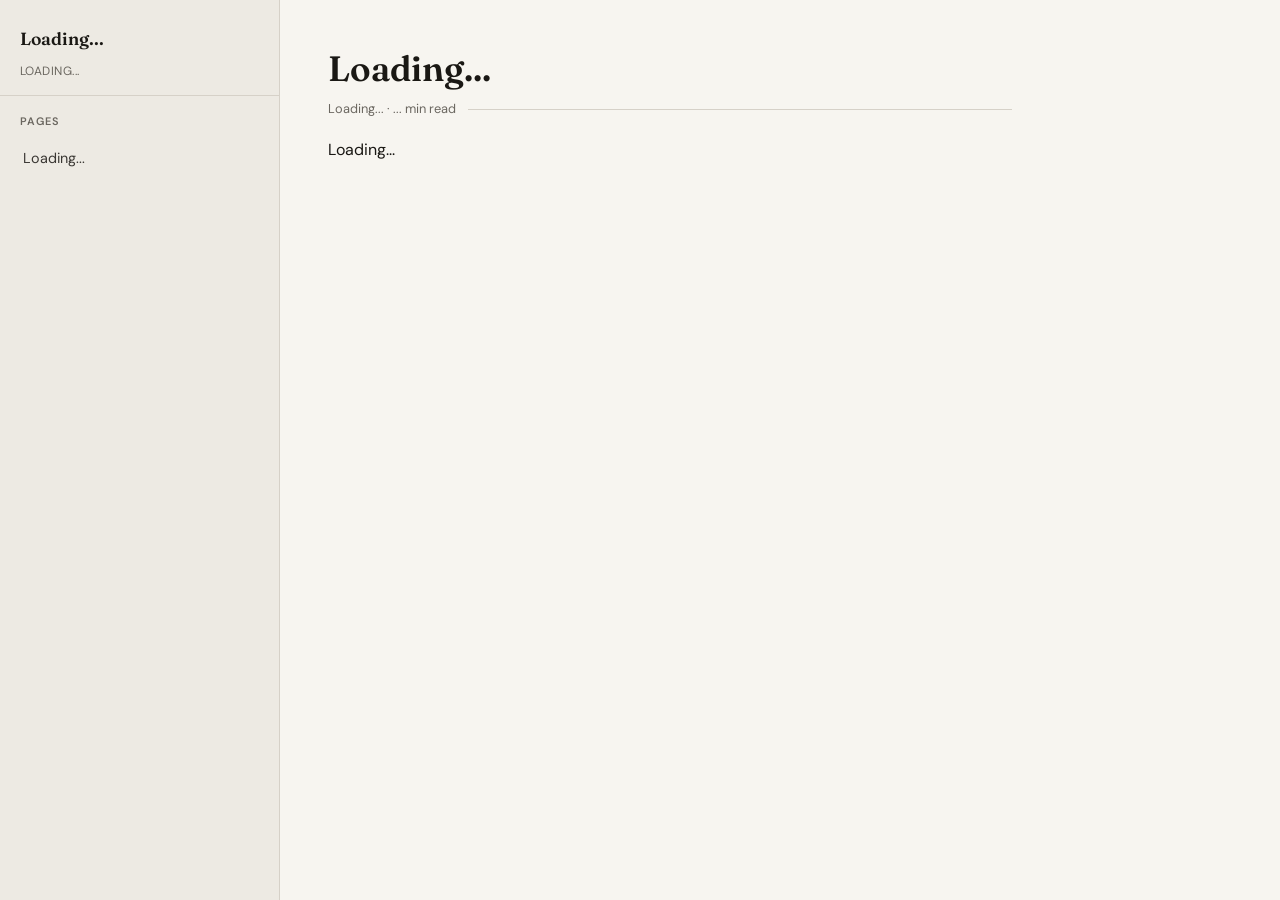
==== commit 56de6694: "commit" ====
--- a/sites/powerbi/index.html
+++ b/sites/powerbi/index.html
@@ -1,541 +1,55 @@
 <!DOCTYPE html>
 <html lang="en">
 <head>
-<meta charset="UTF-8">
-<title>Power BI Quick Guide</title>
-<meta name="viewport" content="width=device-width, initial-scale=1.0">
-<link rel="stylesheet" href="../../css/style.css">
+  <meta charset="UTF-8" />
+  <meta name="viewport" content="width=device-width, initial-scale=1.0" />
+  <meta http-equiv="refresh" content="2; url=./pages/welcome.html">
+  <title>Redirecting...</title> <!-- Site Title -->
+
+  <link rel="stylesheet" href="../../root/style.css" />
+  <link rel="stylesheet" href="../../root/components.css" />
 </head>
 <body>
 
-<button class="hamburger" onclick="toggleSidebar()">☰ Menu</button>
+  <!-- Mobile topbar -->
+  <div id="topbar">
+    <button id="sidebar-toggle" aria-label="Toggle sidebar">☰ Menu</button>
+    <span id="topbar-title"></span>
+  </div>
 
-<div class="container">
-    <div class="sidebar"><h3>📘 Notes</h3></div>
-    <div class="content">
-        <div class="topbar">
-            <input id="search" placeholder="Search...">
-            <button onclick="toggleDark()">🌙</button>
-            <button onclick="window.print()">📄 PDF</button>
-        </div>
+  <div id="overlay"></div>
 
-        <div id="toc-container">
-            <button id="toc-toggle">Show TOC ▼</button>
-            <div id="toc" style="display:none; padding:5px;"></div>
-        </div>
+  <!-- Sidebar -->
+  <nav id="sidebar">
+    <div id="sidebar-header">
+      <a id="sidebar-site-title" href="./pages/welcome.html">Loading...</a> <!-- Sidebar Title --> <!-- Add welcome page url -->
+      <span id="sidebar-site-sub">Loading...</span> <!-- Sidebar Sub Title -->
+    </div>
 
-        <!-- Pages -->
-        <div id="home" class="page active">
-            <h1>Welcome</h1>
-            <p>This is the Power BI guide.</p>
-            <h1>How to use</h1>
-            <p>Use the sidebar to navigate pages.</p>
-            <p>Search text in page using search bar.</p>
-            <p>Add notes and export to pdf using PDF button.</p>
-        </div>
-        <div id="daxfunctions" class="page" contenteditable="true">
-            <h1>DAX Functions</h1>
-            <p>DAX (Data Analysis Expressions) is a formula expression language used in Power BI, Excel Power Pivot, and Analysis Services to create custom calculations, measures, and calculated columns.</p>
-            <h1>Aggregates</h1>
-            <table>
-                <thead>
-                    <tr><th>Function</th><th>Description</th></tr>
-                </thead>
-                <tbody>
-                    <!-- Average Functions -->
-                    <tr><td class="box note"><strong>Average Functions</strong></td></tr>
-                    <tr><td><strong>⚡AVERAGE</strong>(column) → Decimal</td><td>Returns the arithmetic mean of a numeric column. <br/><strong>Includes:</strong> Numeric values. <br/><strong>Ignores:</strong> Text and blanks.</td></tr>
-                    <tr><td><strong>⚡AVERAGEA</strong>(column) → Decimal</td><td>Returns average treating non-numeric values as 0, logical as TRUE = 1, and FALSE = 0. <br/><strong>Includes:</strong> Text, logical, and numeric values. <br/><strong>Ignores:</strong> Blanks.</td></tr>
-                    <tr><td><strong>⚡AVERAGEX</strong>(table, expression) → Decimal</td><td>Returns average of an expression evaluated over a table. <br/><strong>Includes:</strong> Expression results per row. <br/><strong>Ignores:</strong> Blanks from the expression.</td></tr>
+    <div class="sidebar-section">
+      <span class="sidebar-section-label">Pages</span> <!-- Don't Change -->
+      <ul class="sidebar-nav-list" id="page-nav">
+        <li><a href="pages/welcome.html">Loading...</a></li> <!-- Page Title -->
+      </ul>
+    </div>
 
-                    <!-- Count Functions -->
-                    <tr><td class="box note"><strong>Count Functions</strong></td></tr>
-                    <tr><td><strong>⚡COUNT</strong>(column) → Integer</td><td>Counts numeric values in a column. <br/><strong>Includes:</strong> Numeric values. <br/><strong>Ignores:</strong> Text, logical, and blanks.</td></tr>
-                    <tr><td><strong>⚡COUNTA</strong>(column) → Integer</td><td>Counts non-blank values. <br/><strong>Includes:</strong> All non-blank values. <br/><strong>Ignores:</strong> Blanks.</td></tr>
-                    <tr><td><strong>⚡COUNTAX</strong>(table, expression) → Integer</td><td>Counts rows where expression evaluates to a non-blank value. <br/><strong>Includes:</strong> Non-blank expression results. <br/><strong>Ignores:</strong> Blank expression results.</td></tr>
-                    <tr><td><strong>⚡COUNTX</strong>(table, expression) → Integer</td><td>Counts rows where the expression evaluates to a numeric value. <br/><strong>Includes:</strong> Numeric values from the expression. <br/><strong>Ignores:</strong> Non-numeric and blank values.</td></tr>
-                    <tr><td><strong>COUNTBLANK</strong>(column) → Integer</td><td>Counts blank values in a column. <br/><strong>Includes:</strong> Blank values. <br/><strong>Ignores:</strong> Non-blank values.</td></tr>
-                    <tr><td><strong>⚡COUNTROWS</strong>(table) → Integer</td><td>Counts the number of rows in a table. <br/><strong>Includes:</strong> All rows. <br/><strong>Ignores:</strong> Blank values are counted but blank rows are included.</td></tr>
-                    <tr><td><strong>⚡DISTINCTCOUNT</strong>(column) → Integer</td><td>Counts distinct non-blank values in a column. <br/><strong>Includes:</strong> Unique non-blank values. <br/><strong>Ignores:</strong> Duplicates and blanks.</td></tr>
-                    <tr><td><strong>DISTINCTCOUNTNOBLANK</strong>(column) → Integer</td><td>Counts distinct values, ignoring blanks. <br/><strong>Includes:</strong> Unique values. <br/><strong>Ignores:</strong> Blank values.</td></tr>
+    <div class="sidebar-section">
+      <span class="sidebar-section-label">On this page</span> <!-- Don't Change -->
+      <ul id="toc-list"></ul>
+    </div>
+  </nav>
 
-                    <!-- Max/Min Functions -->
-                    <tr><td class="box note"><strong>Max/Min Functions</strong></td></tr>
-                    <tr><td><strong>⚡MAX</strong>(column) → Numeric</td><td>Returns the largest value in a column. <br/><strong>Includes:</strong> Numeric values. <br/><strong>Ignores:</strong> Non-numeric and blank values.</td></tr>
-                    <tr><td><strong>⚡MAXA</strong>(column) → Numeric</td><td>Returns the largest value in a column, treating non-numeric as 0 and logical as TRUE = 1, FALSE = 0. <br/><strong>Includes:</strong> Text, logical, and numeric values. <br/><strong>Ignores:</strong> Blanks.</td></tr>
-                    <tr><td><strong>⚡MAXX</strong>(table, expression) → Numeric</td><td>Returns the largest value of an expression evaluated over a table. <br/><strong>Includes:</strong> Expression results. <br/><strong>Ignores:</strong> Blank or non-numeric results.</td></tr>
-                    <tr><td><strong>⚡MIN</strong>(column) → Numeric</td><td>Returns the smallest value in a column. <br/><strong>Includes:</strong> Numeric values. <br/><strong>Ignores:</strong> Non-numeric and blank values.</td></tr>
-                    <tr><td><strong>MINA</strong>(column) → Numeric</td><td>Returns the smallest value in a column, treating non-numeric as 0 and logical as TRUE = 1, FALSE = 0. <br/><strong>Includes:</strong> Text, logical, and numeric values. <br/><strong>Ignores:</strong> Blanks.</td></tr>
-                    <tr><td><strong>⚡MINX</strong>(table, expression) → Numeric</td><td>Returns the smallest value of an expression evaluated over a table. <br/><strong>Includes:</strong> Expression results. <br/><strong>Ignores:</strong> Blank or non-numeric results.</td></tr>
+  <!-- Main -->
+  <div id="main">
+    <div id="content">
+      <h1>Loading...</h1> <!-- Current Page Title -->
+      <p class="page-meta">Loading... · ... min read</p> <!-- Current Page Meta -->
 
-                    <!-- Product/Sum Functions -->
-                    <tr><td class="box note"><strong>Product/Sum Functions</strong></td></tr>
-                    <tr><td><strong>⚡PRODUCT</strong>(column) → Numeric</td><td>Returns the product of all numeric values in a column. <br/><strong>Includes:</strong> Numeric values. <br/><strong>Ignores:</strong> Non-numeric and blank values.</td></tr>
-                    <tr><td><strong>PRODUCTX</strong>(table, expression) → Numeric</td><td>Returns the product of an expression evaluated over a table. <br/><strong>Includes:</strong> Expression results. <br/><strong>Ignores:</strong> Blank or non-numeric results.</td></tr>
-                    <tr><td><strong>⚡SUM</strong>(column) → Numeric</td><td>Returns the sum of all numeric values in a column. <br/><strong>Includes:</strong> Numeric values. <br/><strong>Ignores:</strong> Non-numeric, logical, and blank values.</td></tr>
-                    <tr><td><strong>⚡SUMX</strong>(table, expression) → Numeric</td><td>Returns the sum of an expression evaluated over a table. <br/><strong>Includes:</strong> Expression results. <br/><strong>Ignores:</strong> Blank or non-numeric results.</td></tr>
-                </tbody>
-            </table>
-            <h1>Date & Time</h1>
-            <table>
-                <thead>
-                    <tr><th>Function</th><th>Description</th></tr>
-                </thead>
-                <tbody>
-                    <!-- Date/DateTime Return Type -->
-                    <tr><td class="box note"><strong>Date/DateTime Return Type</strong></td></tr>
-                    <tr><td><strong>⚡DATE</strong>(year, month, day) → Date</td><td>Returns a date from year, month, and day. <br/><strong>Use:</strong> Creating a date from individual parts.</td></tr>
-                    <tr><td><strong>TIME</strong>(hour, minute, second) → DateTime</td><td>Returns a time from hour, minute, and second. <br/><strong>Use:</strong> Creating a time value.</td></tr>
-                    <tr><td><strong>⚡NOW</strong>() → DateTime</td><td>Returns current date and time. <br/><strong>Use:</strong> Fetching system's current date and time.</td></tr>
-                    <tr><td><strong>⚡TODAY</strong>() → Date</td><td>Returns current date (without time). <br/><strong>Use:</strong> Fetching today's date.</td></tr>
-                    <tr><td><strong>UTCNOW</strong>() → DateTime</td><td>Returns current date and time in UTC. <br/><strong>Use:</strong> Fetching current UTC date and time.</td></tr>
-                    <tr><td><strong>UTCTODAY</strong>() → Date</td><td>Returns current UTC date (without time). <br/><strong>Use:</strong> Fetching today's date in UTC.</td></tr>
-                    <tr><td><strong>DATEVALUE</strong>(date_text) → Date</td><td>Converts text date to a valid date value. <br/><strong>Use:</strong> Parsing text-based dates into DAX date values.</td></tr>
-                    <tr><td><strong>TIMEVALUE</strong>(time_text) → Time</td><td>Converts text time to a valid time value. <br/><strong>Use:</strong> Parsing text-based times into DAX time values.</td></tr>
-                    <tr><td><strong>CALENDAR</strong>(start_date, end_date) → DateTable</td><td>Returns a continuous date range from `start_date` to `end_date`. <br/><strong>Use:</strong> Creating a date range table.</td></tr>
-                    <tr><td><strong>⚡CALENDARAUTO</strong>([fiscal_year_end_month]) → DateTable</td><td>Generates a date table based on data in the model. <br/><strong>Use:</strong> Automatically creating a date table.</td></tr>
-                    <tr><td><strong>EDATE</strong>(start_date, months) → Date</td><td>Returns a date that is a given number of months before/after `start_date`. <br/><strong>Use:</strong> Moving dates by months.</td></tr>
-                    <tr><td><strong>EOMONTH</strong>(start_date, months) → Date</td><td>Returns the last day of the month before/after `start_date`. <br/><strong>Use:</strong> Finding last day of the month after moving months.</td></tr>
+      <div>Loading...</div>
 
-                    <!-- Integer Return Type -->
-                    <tr><td class="box note"><strong>Integer Return Type</strong></td></tr>
-                    <tr><td><strong>⚡DAY</strong>(date) → Integer</td><td>Returns the day part of a date (1-31). <br/><strong>Use:</strong> Extracting day from date.</td></tr>
-                    <tr><td><strong>⚡HOUR</strong>(date/time) → Integer</td><td>Returns the hour part of a datetime (0-23). <br/><strong>Use:</strong> Extracting hour from datetime.</td></tr>
-                    <tr><td><strong>MINUTE</strong>(date/time) → Integer</td><td>Returns the minute part of a datetime (0-59). <br/><strong>Use:</strong> Extracting minute from datetime.</td></tr>
-                    <tr><td><strong>SECOND</strong>(date/time) → Integer</td><td>Returns the second part of a datetime (0-59). <br/><strong>Use:</strong> Extracting second from datetime.</td></tr>
-                    <tr><td><strong>⚡MONTH</strong>(date) → Integer</td><td>Returns the month part of a date (1-12). <br/><strong>Use:</strong> Extracting month from date.</td></tr>
-                    <tr><td><strong>QUARTER</strong>(date) → Integer</td><td>Returns the quarter of a year (1-4). <br/><strong>Use:</strong> Extracting quarter from date.</td></tr>
-                    <tr><td><strong>WEEKDAY</strong>(date, [return_type]) → Integer</td><td>Returns the weekday (1-7) for a given date. <br/><strong>Use:</strong> Extracting day of the week from date.</td></tr>
-                    <tr><td><strong>WEEKNUM</strong>(date, [return_type]) → Integer</td><td>Returns the week number (1-53) for a given date. <br/><strong>Use:</strong> Extracting week number from date.</td></tr>
-                    <tr><td><strong>⚡YEAR</strong>(date) → Integer</td><td>Returns the year part of a date. <br/><strong>Use:</strong> Extracting year from date.</td></tr>
-                    <tr><td><strong>DATEDIFF</strong>(start_date, end_date, unit) → Integer</td><td>Returns the difference between two dates in specified unit. <br/><strong>Use:</strong> Calculating the time span between two dates.</td></tr>
-                    <tr><td><strong>NETWORKDAYS</strong>(start_date, end_date, [holidays]) → Integer</td><td>Returns the number of working days between two dates. <br/><strong>Use:</strong> Counting weekdays, excluding holidays.</td></tr>
+    </div><!-- /content -->
+  </div><!-- /main -->
 
-                    <!-- Decimal Return Type -->
-                    <tr><td class="box note"><strong>Decimal Return Type</strong></td></tr>
-                    <tr><td><strong>YEARFRAC</strong>(start_date, end_date) → Decimal</td><td>Returns the fractional year between two dates. <br/><strong>Use:</strong> Calculating fraction of a year.</td></tr>
-                </tbody>
-            </table>
-            <h1>Filters</h1>
-            <table>
-                <thead>
-                    <tr><th>Function</th><th>Description</th></tr>
-                </thead>
-                <tbody>
-                    <!-- Table Return Type (Table Functions) -->
-                    <tr><td class="box note"><strong>Table Return Type (Table Functions)</strong></td></tr>
-                    <tr><td><strong>⚡ALL</strong>(table) → Table</td><td>Removes all filters from a table/column. <br/><strong>Use:</strong> Ignoring filters to return full table/column.</td></tr>
-                    <tr><td><strong>ALLCROSSFILTERED</strong>(table) → Table</td><td>Removes all cross-filtering between tables/columns. <br/><strong>Use:</strong> Ignoring cross-filter relationships.</td></tr>
-                    <tr><td><strong>ALLEXCEPT</strong>(table, columns) → Table</td><td>Removes filters except those on specified columns. <br/><strong>Use:</strong> Keeping specific column filters.</td></tr>
-                    <tr><td><strong>ALLNOBLANKROW</strong>(table) → Table</td><td>Removes filters while preserving blank rows. <br/><strong>Use:</strong> Removing filters but keeping blanks.</td></tr>
-                    <tr><td><strong>ALLSELECTED</strong>(table) → Table</td><td>Returns rows selected in the visual context. <br/><strong>Use:</strong> Retaining visual filters, ignoring slicers.</td></tr>
-                    <tr><td><strong>REMOVEFILTERS</strong>(table) → Table</td><td>Clears filters on specified tables/columns. <br/><strong>Use:</strong> Removing filters in a calculation.</td></tr>
-                    <tr><td><strong>⚡CALCULATE</strong>(expression, filters...) → Calculated Value</td><td>Evaluates an expression in a modified filter context. <br/><strong>Use:</strong> Modifying filter context for expressions.</td></tr>
-                    <tr><td><strong>CALCULATETABLE</strong>(expression, filters...) → Table</td><td>Evaluates an expression in a table with modified filters. <br/><strong>Use:</strong> Creating a table with new filters.</td></tr>
-                    <tr><td><strong>FILTER</strong>(table, condition) → Table</td><td>Returns a subset of a table based on a condition. <br/><strong>Use:</strong> Filtering a table by conditions.</td></tr>
-                    <tr><td><strong>KEEPFILTERS</strong>(filter) → Table</td><td>Modifies filter behavior in CALCULATE/CALCULATETABLE. <br/><strong>Use:</strong> Retaining specific filters during calculation.</td></tr>
-
-                    <!-- Visual Calculation Functions -->
-                    <tr><td class="box note"><strong>Visual Calculation Functions</strong></td></tr>
-                    <tr><td><strong>FIRST</strong>() → Value</td><td>Used in visuals only. Gets the first value from the visual axis. <br/><strong>Use:</strong> Fetching first value in visuals.</td></tr>
-                    <tr><td><strong>LAST</strong>() → Value</td><td>Used in visuals only. Gets the last value from the visual axis. <br/><strong>Use:</strong> Fetching last value in visuals.</td></tr>
-                    <tr><td><strong>LOOKUP</strong>() → Value</td><td>Used in visuals. Looks up values when filters are applied. <br/><strong>Use:</strong> Fetching filtered values in visuals.</td></tr>
-                    <tr><td><strong>LOOKUPWITHTOTALS</strong>() → Value</td><td>Used in visuals. Looks up values while preserving unspecified filters. <br/><strong>Use:</strong> Fetching values with total control over filters.</td></tr>
-                    <tr><td><strong>LOOKUPVALUE</strong>(column, search_value) → Value</td><td>Returns value for a row meeting all search conditions. <br/><strong>Use:</strong> Searching for values based on criteria.</td></tr>
-                    <tr><td><strong>MATCHBY</strong>(columns, condition) → Table</td><td>Defines columns to match data in a window function. <br/><strong>Use:</strong> Matching data across rows in a window function.</td></tr>
-
-                    <!-- Window Function Return Types -->
-                    <tr><td class="box note"><strong>Window Function Return Types</strong></td></tr>
-                    <tr><td><strong>INDEX</strong>(position, partition, order) → Row</td><td>Returns a row at a specified position in a partition. <br/><strong>Use:</strong> Fetching row by position in a partition.</td></tr>
-                    <tr><td><strong>OFFSET</strong>(offset) → Row</td><td>Returns a row before/after current row by offset. <br/><strong>Use:</strong> Accessing a row relative to the current one.</td></tr>
-                    <tr><td><strong>ORDERBY</strong>(columns) → Sorted Table</td><td>Defines the sort order in window function partitions. <br/><strong>Use:</strong> Ordering data within a window partition.</td></tr>
-                    <tr><td><strong>PARTITIONBY</strong>(columns) → Partitioned Table</td><td>Defines columns for partitioning data in window functions. <br/><strong>Use:</strong> Partitioning data for window function analysis.</td></tr>
-                    <tr><td><strong>RANGE</strong>(interval) → Table</td><td>Returns rows within a specified interval. <br/><strong>Use:</strong> Accessing rows relative to the current one.</td></tr>
-                    <tr><td><strong>RANK</strong>(row) → Integer</td><td>Returns the rank of a row in the interval. <br/><strong>Use:</strong> Ranking rows in a window function.</td></tr>
-                    <tr><td><strong>ROWNUMBER</strong>(row) → Integer</td><td>Returns a unique rank for each row. <br/><strong>Use:</strong> Ranking rows uniquely within an interval.</td></tr>
-                    <tr><td><strong>RUNNINGSUM</strong>(expression) → Sum</td><td>Returns a running sum along the visual axis. <br/><strong>Use:</strong> Calculating a running sum in visuals.</td></tr>
-                    <tr><td><strong>WINDOW</strong>(interval) → Table</td><td>Returns multiple rows within a specified interval. <br/><strong>Use:</strong> Fetching multiple rows from a window.</td></tr>
-
-                    <!-- Contextual Value Return Functions -->
-                    <tr><td class="box note"><strong>Contextual Value Return Functions</strong></td></tr>
-                    <tr><td><strong>⚡SELECTEDVALUE</strong>(column, [alternate_result]) → Value</td><td>Returns the selected value when only one is in context, or an alternate result. <br/><strong>Use:</strong> Returning a value when there is only one distinct value in context.</td></tr>
-                </tbody>
-            </table>
-            <h1>Information</h1>
-            <table>
-                <thead>
-                    <tr><th>Function</th><th>Description</th></tr>
-                </thead>
-                <tbody>
-                    <!-- Blank / Logical Checking Functions -->
-                    <tr><td class="box note"><strong>Blank / Logical Checking Functions</strong></td></tr>
-                    <tr><td><strong>ISBLANK</strong>(value) → Boolean</td><td>Returns TRUE if the value is blank. <br/><strong>Use:</strong> Checking for blank values.</td></tr>
-                    <tr><td><strong>ISBOOLEAN</strong>(value) → Boolean</td><td>Returns TRUE if the value is a boolean. <br/><strong>Use:</strong> Checking if the value is TRUE or FALSE.</td></tr>
-                    <tr><td><strong>ISLOGICAL</strong>(value) → Boolean</td><td>Returns TRUE if the value is a logical value (TRUE or FALSE). <br/><strong>Use:</strong> Identifying logical values.</td></tr>
-                    <tr><td><strong>ISEMPTY</strong>(table) → Boolean</td><td>Returns TRUE if the table is empty. <br/><strong>Use:</strong> Checking for empty tables.</td></tr>
-                    <tr><td><strong>ISERROR</strong>(value) → Boolean</td><td>Returns TRUE if the value is an error. <br/><strong>Use:</strong> Error checking.</td></tr>
-                    <tr><td><strong>ISNUMBER</strong>(value) → Boolean</td><td>Returns TRUE if the value is numeric. <br/><strong>Use:</strong> Checking if the value is a number.</td></tr>
-                    <tr><td><strong>ISSTRING</strong>(value) → Boolean</td><td>Returns TRUE if the value is a string. <br/><strong>Use:</strong> Identifying string values.</td></tr>
-                    <tr><td><strong>ISINT64</strong>(value) → Boolean</td><td>Returns TRUE if the value is a 64-bit integer. <br/><strong>Use:</strong> Identifying 64-bit integers.</td></tr>
-                    <tr><td><strong>ISINTEGER</strong>(value) → Boolean</td><td>Returns TRUE if the value is an integer. <br/><strong>Use:</strong> Identifying integer values.</td></tr>
-                    <tr><td><strong>ISNUMERIC</strong>(value) → Boolean</td><td>Returns TRUE if the value is numeric (int, float, etc.). <br/><strong>Use:</strong> Checking for numeric values.</td></tr>
-                    <tr><td><strong>ISODD</strong>(value) → Boolean</td><td>Returns TRUE if the value is odd. <br/><strong>Use:</strong> Checking for odd values.</td></tr>
-                    <tr><td><strong>ISEVEN</strong>(value) → Boolean</td><td>Returns TRUE if the value is even. <br/><strong>Use:</strong> Checking for even values.</td></tr>
-
-                    <!-- Contains / Matching Functions -->
-                    <tr><td class="box note"><strong>Contains / Matching Functions</strong></td></tr>
-                    <tr><td><strong>CONTAINS</strong>(table, column, value) → Boolean</td><td>Returns TRUE if the table contains the specified value in the column. <br/><strong>Use:</strong> Checking if a value exists in a column.</td></tr>
-                    <tr><td><strong>CONTAINSROW</strong>(table, row) → Boolean</td><td>Returns TRUE if the table contains the specified row. <br/><strong>Use:</strong> Checking for the existence of a row in a table.</td></tr>
-                    <tr><td><strong>CONTAINSSTRING</strong>(text, substring) → Boolean</td><td>Returns TRUE if the substring exists in the text. <br/><strong>Use:</strong> Checking if a string contains a substring.</td></tr>
-                    <tr><td><strong>CONTAINSSTRINGEXACT</strong>(text, substring) → Boolean</td><td>Returns TRUE if the text contains an exact match of the substring. <br/><strong>Use:</strong> Checking for exact matches in a string.</td></tr>
-
-                    <!-- Scope & Filter Checking Functions -->
-                    <tr><td class="box note"><strong>Scope & Filter Checking Functions</strong></td></tr>
-                    <tr><td><strong>HASONEFILTER</strong>(column) → Boolean</td><td>Returns TRUE if the column has exactly one filter applied. <br/><strong>Use:</strong> Checking for a single filter on a column.</td></tr>
-                    <tr><td><strong>HASONEVALUE</strong>(column) → Boolean</td><td>Returns TRUE if the column has exactly one value. <br/><strong>Use:</strong> Checking for a single value in a column.</td></tr>
-                    <tr><td><strong>ISCROSSFILTERED</strong>(table, column) → Boolean</td><td>Returns TRUE if the column is cross-filtered by another table. <br/><strong>Use:</strong> Identifying cross-filtered columns.</td></tr>
-                    <tr><td><strong>ISFILTERED</strong>(column) → Boolean</td><td>Returns TRUE if the column is filtered. <br/><strong>Use:</strong> Checking for any filter on a column.</td></tr>
-                    <tr><td><strong>ISINSCOPE</strong>(column) → Boolean</td><td>Returns TRUE if the column is in the current row context. <br/><strong>Use:</strong> Checking if a column is in the current scope.</td></tr>
-
-                    <!-- Context / Measure Functions -->
-                    <tr><td class="box note"><strong>Context / Measure Functions</strong></td></tr>
-                    <tr><td><strong>⚡ISSELECTEDMEASURE</strong>() → Boolean</td><td>Returns TRUE if a measure is selected in the current context. <br/><strong>Use:</strong> Checking if a measure is actively selected.</td></tr>
-                    <tr><td><strong>⚡SELECTEDMEASURE</strong>() → Measure</td><td>Returns the selected measure in the current context. <br/><strong>Use:</strong> Fetching the currently selected measure.</td></tr>
-                    <tr><td><strong>SELECTEDMEASUREFORMATSTRING</strong>() → String</td><td>Returns the format string for the selected measure. <br/><strong>Use:</strong> Fetching the format of the selected measure.</td></tr>
-                    <tr><td><strong>SELECTEDMEASURENAME</strong>() → String</td><td>Returns the name of the selected measure. <br/><strong>Use:</strong> Fetching the name of the selected measure.</td></tr>
-
-                    <!-- User / Culture Functions -->
-                    <tr><td class="box note"><strong>User / Culture Functions</strong></td></tr>
-                    <tr><td><strong>USERCULTURE</strong>() → String</td><td>Returns the culture code of the user. <br/><strong>Use:</strong> Fetching user’s culture setting.</td></tr>
-                    <tr><td><strong>USERNAME</strong>() → String</td><td>Returns the username of the current user. <br/><strong>Use:</strong> Fetching the current user's name.</td></tr>
-                    <tr><td><strong>USEROBJECTID</strong>() → String</td><td>Returns the object ID of the current user. <br/><strong>Use:</strong> Fetching user object ID.</td></tr>
-                    <tr><td><strong>USERPRINCIPALNAME</strong>() → String</td><td>Returns the principal name of the current user. <br/><strong>Use:</strong> Fetching user principal name.</td></tr>
-
-                    <!-- Miscellaneous Functions -->
-                    <tr><td class="box note"><strong>Miscellaneous Functions</strong></td></tr>
-                    <tr><td><strong>COLUMNSTATISTICS</strong>() → Table</td><td>Returns statistics for the specified column. <br/><strong>Use:</strong> Getting column statistics.</td></tr>
-                    <tr><td><strong>CUSTOMDATA</strong>() → String</td><td>Returns custom data from the current context. <br/><strong>Use:</strong> Fetching custom data.</td></tr>
-                    <tr><td><strong>NAMEOF</strong>(object) → String</td><td>Returns the name of the specified object. <br/><strong>Use:</strong> Fetching object name.</td></tr>
-                    <tr><td><strong>NONVISUAL</strong>() → Table</td><td>Returns the non-visual elements of a report. <br/><strong>Use:</strong> Fetching non-visual elements.</td></tr>
-                    <tr><td><strong>TABLEOF</strong>(expression) → Table</td><td>Returns a table of values based on an expression. <br/><strong>Use:</strong> Generating a table based on a given expression.</td></tr>
-                </tbody>
-            </table>
-            <h1>Logical</h1>
-            <table>
-                <thead>
-                    <tr><th>Function</th><th>Description</th></tr>
-                </thead>
-                <tbody>
-                    <!-- Logical Functions -->
-                    <tr><td class="box note"><strong>Logical Functions</strong></td></tr>
-                    <tr><td><strong>⚡AND</strong>(expression1, expression2) → Boolean</td><td>Returns TRUE if both expressions are TRUE. <br/><strong>Use:</strong> Checking if both conditions are true.</td></tr>
-                    <tr><td><strong>FALSE</strong>() → Boolean</td><td>Returns FALSE. <br/><strong>Use:</strong> Returning a fixed FALSE value.</td></tr>
-                    <tr><td><strong>⚡IF</strong>(logical_test, value_if_true, value_if_false) → Any</td><td>Returns one value if the logical test is TRUE, and another value if FALSE. <br/><strong>Use:</strong> Conditional evaluation based on a test.</td></tr>
-                    <tr><td><strong>IF.EAGER</strong>(logical_test, value_if_true, value_if_false) → Any</td><td>Evaluates both values before testing the condition. <br/><strong>Use:</strong> Ensuring both outcomes are evaluated eagerly.</td></tr>
-                    <tr><td><strong>⚡IFERROR</strong>(value, value_if_error) → Any</td><td>Returns `value_if_error` if the expression results in an error, otherwise returns the value. <br/><strong>Use:</strong> Handling errors in expressions.</td></tr>
-                    <tr><td><strong>NOT</strong>(logical) → Boolean</td><td>Returns the inverse of the logical value (TRUE becomes FALSE, and vice versa). <br/><strong>Use:</strong> Reversing the truth value.</td></tr>
-                    <tr><td><strong>⚡OR</strong>(expression1, expression2) → Boolean</td><td>Returns TRUE if at least one of the expressions is TRUE. <br/><strong>Use:</strong> Checking if at least one condition is true.</td></tr>
-                    <tr><td><strong>⚡SWITCH</strong>(expression, value1, result1, value2, result2, ..., default) → Any</td><td>Evaluates an expression against several values, returning the corresponding result. <br/><strong>Use:</strong> Multiple condition testing in one expression.</td></tr>
-                    <tr><td><strong>TRUE</strong>() → Boolean</td><td>Returns TRUE. <br/><strong>Use:</strong> Returning a fixed TRUE value.</td></tr>
-
-                    <!-- Bitwise Functions -->
-                    <tr><td class="box note"><strong>Bitwise Functions</strong></td></tr>
-                    <tr><td><strong>BITAND</strong>(value1, value2) → Integer</td><td>Performs a bitwise AND operation between two numbers. <br/><strong>Use:</strong> Checking if both bits are set.</td></tr>
-                    <tr><td><strong>BITLSHIFT</strong>(value, shift_amount) → Integer</td><td>Performs a left bitwise shift on a value. <br/><strong>Use:</strong> Shifting bits to the left.</td></tr>
-                    <tr><td><strong>BITOR</strong>(value1, value2) → Integer</td><td>Performs a bitwise OR operation between two numbers. <br/><strong>Use:</strong> Checking if either bit is set.</td></tr>
-                    <tr><td><strong>BITRSHIFT</strong>(value, shift_amount) → Integer</td><td>Performs a right bitwise shift on a value. <br/><strong>Use:</strong> Shifting bits to the right.</td></tr>
-                    <tr><td><strong>BITXOR</strong>(value1, value2) → Integer</td><td>Performs a bitwise XOR operation between two numbers. <br/><strong>Use:</strong> Checking if the bits are different.</td></tr>
-
-                    <!-- Null Handling Function -->
-                    <tr><td class="box note"><strong>Null Handling Function</strong></td></tr>
-                    <tr><td><strong>⚡COALESCE</strong>(expression1, expression2, ...) → Any</td><td>Returns the first non-blank value in the list of expressions. <br/><strong>Use:</strong> Returning the first available non-blank value.</td></tr>
-                </tbody>
-            </table>
-            <h1>Math & Trig</h1>
-            <table>
-                <thead>
-                    <tr><th>Function</th><th>Description</th></tr>
-                </thead>
-                <tbody>
-                    <!-- Trigonometric Functions -->
-                    <tr><td class="box note"><strong>Trigonometric Functions</strong></td></tr>
-                    <tr><td><strong>ACOS</strong>(number) → Decimal</td><td>Returns the inverse cosine (arccosine) of a number. <br/><strong>Use:</strong> Finding the angle whose cosine is the given number.</td></tr>
-                    <tr><td><strong>ACOSH</strong>(number) → Decimal</td><td>Returns the inverse hyperbolic cosine of a number. <br/><strong>Use:</strong> Finding the angle whose hyperbolic cosine is the given number.</td></tr>
-                    <tr><td><strong>ASIN</strong>(number) → Decimal</td><td>Returns the inverse sine (arcsine) of a number. <br/><strong>Use:</strong> Finding the angle whose sine is the given number.</td></tr>
-                    <tr><td><strong>ASINH</strong>(number) → Decimal</td><td>Returns the inverse hyperbolic sine of a number. <br/><strong>Use:</strong> Finding the angle whose hyperbolic sine is the given number.</td></tr>
-                    <tr><td><strong>ATAN</strong>(number) → Decimal</td><td>Returns the inverse tangent (arctangent) of a number. <br/><strong>Use:</strong> Finding the angle whose tangent is the given number.</td></tr>
-                    <tr><td><strong>ATANH</strong>(number) → Decimal</td><td>Returns the inverse hyperbolic tangent of a number. <br/><strong>Use:</strong> Finding the angle whose hyperbolic tangent is the given number.</td></tr>
-                    <tr><td><strong>COS</strong>(angle) → Decimal</td><td>Returns the cosine of an angle. <br/><strong>Use:</strong> Finding the cosine of an angle.</td></tr>
-                    <tr><td><strong>COSH</strong>(angle) → Decimal</td><td>Returns the hyperbolic cosine of an angle. <br/><strong>Use:</strong> Finding the hyperbolic cosine of an angle.</td></tr>
-                    <tr><td><strong>SIN</strong>(angle) → Decimal</td><td>Returns the sine of an angle. <br/><strong>Use:</strong> Finding the sine of an angle.</td></tr>
-                    <tr><td><strong>SINH</strong>(angle) → Decimal</td><td>Returns the hyperbolic sine of an angle. <br/><strong>Use:</strong> Finding the hyperbolic sine of an angle.</td></tr>
-                    <tr><td><strong>TAN</strong>(angle) → Decimal</td><td>Returns the tangent of an angle. <br/><strong>Use:</strong> Finding the tangent of an angle.</td></tr>
-                    <tr><td><strong>TANH</strong>(angle) → Decimal</td><td>Returns the hyperbolic tangent of an angle. <br/><strong>Use:</strong> Finding the hyperbolic tangent of an angle.</td></tr>
-
-                    <!-- Rounding & Conversion Functions -->
-                    <tr><td class="box note"><strong>Rounding & Conversion Functions</strong></td></tr>
-                    <tr><td><strong>⚡CEILING</strong>(number, significance) → Decimal</td><td>Rounds a number up to the nearest multiple of a specified value. <br/><strong>Use:</strong> Rounding numbers up.</td></tr>
-                    <tr><td><strong>⚡FLOOR</strong>(number, significance) → Decimal</td><td>Rounds a number down to the nearest multiple of a specified value. <br/><strong>Use:</strong> Rounding numbers down.</td></tr>
-                    <tr><td><strong>⚡ROUND</strong>(number, num_digits) → Decimal</td><td>Rounds a number to the specified number of digits. <br/><strong>Use:</strong> Rounding numbers to a fixed decimal place.</td></tr>
-                    <tr><td><strong>⚡ROUNDDOWN</strong>(number, num_digits) → Decimal</td><td>Rounds a number down to the specified number of digits. <br/><strong>Use:</strong> Rounding down to the nearest decimal.</td></tr>
-                    <tr><td><strong>⚡ROUNDUP</strong>(number, num_digits) → Decimal</td><td>Rounds a number up to the specified number of digits. <br/><strong>Use:</strong> Rounding up to the nearest decimal.</td></tr>
-                    <tr><td><strong>⚡TRUNC</strong>(number, num_digits) → Decimal</td><td>Truncates a number to a specific number of digits. <br/><strong>Use:</strong> Removing decimals without rounding.</td></tr>
-
-                    <!-- General Mathematical Functions -->
-                    <tr><td class="box note"><strong>General Mathematical Functions</strong></td></tr>
-                    <tr><td><strong>⚡ABS</strong>(number) → Decimal</td><td>Returns the absolute value of a number. <br/><strong>Use:</strong> Finding the magnitude of a number without regard to its sign.</td></tr>
-                    <tr><td><strong>⚡DIVIDE</strong>(numerator, denominator, [alternate_result]) → Decimal</td><td>Performs division and returns an alternate result if division by zero occurs. <br/><strong>Use:</strong> Safe division with error handling.</td></tr>
-                    <tr><td><strong>EXP</strong>(number) → Decimal</td><td>Returns the exponential value of `e` raised to the power of the given number. <br/><strong>Use:</strong> Exponentiation using Euler's number `e`.</td></tr>
-                    <tr><td><strong>FACT</strong>(number) → Integer</td><td>Returns the factorial of a number. <br/><strong>Use:</strong> Calculating the product of all integers up to a given number.</td></tr>
-                    <tr><td><strong>GCD</strong>(number1, number2) → Integer</td><td>Returns the greatest common divisor of two numbers. <br/><strong>Use:</strong> Finding the largest number that divides both given numbers.</td></tr>
-                    <tr><td><strong>⚡INT</strong>(number) → Integer</td><td>Rounds a number down to the nearest integer. <br/><strong>Use:</strong> Converting a number to the nearest integer.</td></tr>
-                    <tr><td><strong>LCM</strong>(number1, number2) → Integer</td><td>Returns the least common multiple of two numbers. <br/><strong>Use:</strong> Finding the smallest number divisible by both values.</td></tr>
-                    <tr><td><strong>PI</strong>() → Decimal</td><td>Returns the constant value of π (pi). <br/><strong>Use:</strong> Using the mathematical constant π (approx. 3.14159).</td></tr>
-                    <tr><td><strong>POWER</strong>(number, power) → Decimal</td><td>Returns the result of a number raised to the power of another number. <br/><strong>Use:</strong> Performing exponentiation on numbers.</td></tr>
-                    <tr><td><strong>QUOTIENT</strong>(numerator, denominator) → Integer</td><td>Returns the integer portion of a division (ignoring the remainder). <br/><strong>Use:</strong> Integer division.</td></tr>
-
-                    <!-- Logarithmic Functions -->
-                    <tr><td class="box note"><strong>Logarithmic Functions</strong></td></tr>
-                    <tr><td><strong>LN</strong>(number) → Decimal</td><td>Returns the natural logarithm (base `e`) of a number. <br/><strong>Use:</strong> Calculating logarithms with base `e`.</td></tr>
-                    <tr><td><strong>LOG</strong>(number, base) → Decimal</td><td>Returns the logarithm of a number to a specified base. <br/><strong>Use:</strong> Calculating logarithms with custom bases.</td></tr>
-                    <tr><td><strong>LOG10</strong>(number) → Decimal</td><td>Returns the base-10 logarithm of a number. <br/><strong>Use:</strong> Calculating logarithms with base 10.</td></tr>
-
-                    <!-- Random Number Functions -->
-                    <tr><td class="box note"><strong>Random Number Functions</strong></td></tr>
-                    <tr><td><strong>RAND</strong>() → Decimal</td><td>Returns a random number between 0 and 1. <br/><strong>Use:</strong> Generating a random decimal.</td></tr>
-                    <tr><td><strong>RANDBETWEEN</strong>(min, max) → Integer</td><td>Returns a random integer between the specified `min` and `max`. <br/><strong>Use:</strong> Generating random integers within a range.</td></tr>
-                </tbody>
-            </table>
-            <h1>Others</h1>
-            <table>
-                <thead>
-                    <tr><th>Function</th><th>Description</th></tr>
-                </thead>
-                <tbody>
-                    <!-- Error and External Operations -->
-                    <tr><td class="box note"><strong>Error & External Operations</strong></td></tr>
-                    <tr><td><strong>⚡BLANK</strong>() → Blank</td><td>Returns a blank value. <br/><strong>Use:</strong> To represent an empty value.</td></tr>
-                    <tr><td><strong>⚡ERROR</strong>(message) → Error</td><td>Returns an error with a specified message. <br/><strong>Use:</strong> To raise an error with a custom message.</td></tr>
-                    <tr><td><strong>EVALUATEANDLOG</strong>(expression) → Value</td><td>Evaluates an expression and logs the result. <br/><strong>Use:</strong> For logging the output of an expression for debugging purposes.</td></tr>
-                    <tr><td><strong>EXTERNALMEASURE</strong>(measure) → Value</td><td>Returns the value of an external measure. <br/><strong>Use:</strong> For accessing measures from external data sources.</td></tr>
-                    <tr><td><strong>TOCSV</strong>(table) → Text</td><td>Converts a table into CSV format. <br/><strong>Use:</strong> For converting table data into a CSV string for export.</td></tr>
-                    <tr><td><strong>TOJSON</strong>(table) → Text</td><td>Converts a table into JSON format. <br/><strong>Use:</strong> For converting table data into a JSON string for export or integration with APIs.</td></tr>
-                </tbody>
-            </table>
-            <h1>Parent & Child</h1>
-            <table>
-                <thead>
-                    <tr><th>Function</th><th>Description</th></tr>
-                </thead>
-                <tbody>
-                    <!-- PATH Functions -->
-                    <tr><td class="box note"><strong>PATH Functions</strong></td></tr>
-                    <tr><td><strong>⚡PATH</strong>(parent_column, child_column) → Text</td><td>Returns the full hierarchy path from parent to child. <br/><strong>Use:</strong> Creating a delimited path for parent-child hierarchies.</td></tr>
-                    <tr><td><strong>⚡PATHCONTAINS</strong>(path, value) → Boolean</td><td>Checks if a value exists in a PATH string. <br/><strong>Use:</strong> Determining if a member is part of a hierarchy path.</td></tr>
-                    <tr><td><strong>⚡PATHITEM</strong>(path, position, [type]) → Value</td><td>Returns the item at a specific position in a PATH. <br/><strong>Use:</strong> Extracting a specific hierarchy level from a path.</td></tr>
-                    <tr><td><strong>PATHITEMREVERSE</strong>(path, position, [type]) → Value</td><td>Returns the item at a specific position from the end of the PATH. <br/><strong>Use:</strong> Extracting a hierarchy level counting from the leaf node.</td></tr>
-                    <tr><td><strong>⚡PATHLENGTH</strong>(path) → Integer</td><td>Returns the number of items in a PATH. <br/><strong>Use:</strong> Counting levels in a parent-child hierarchy.</td></tr>
-                </tbody>
-            </table>
-            <h1>Relationships</h1>
-            <table>
-                <thead>
-                    <tr><th>Function</th><th>Description</th></tr>
-                </thead>
-                <tbody>
-                    <!-- Relationship Functions -->
-                    <tr><td class="box note"><strong>Relationship Functions</strong></td></tr>
-                    <tr><td><strong>⚡CROSSFILTER</strong>(column1, column2, direction) → Integer</td><td>Changes the direction of filtering between two columns in a relationship. <br/><strong>Use:</strong> Controlling filtering behavior in relationships.</td></tr>
-                    <tr><td><strong>⚡RELATED</strong>(column) → Value</td><td>Returns a value from a related table in a one-to-many relationship. <br/><strong>Use:</strong> Fetching a value from a related table using a relationship.</td></tr>
-                    <tr><td><strong>⚡RELATEDTABLE</strong>(table) → Table</td><td>Returns a table that contains all rows related to the current row in the original table. <br/><strong>Use:</strong> Returning related rows from another table.</td></tr>
-                    <tr><td><strong>⚡USERELATIONSHIP</strong>(column1, column2) → Table</td><td>Specifies an inactive relationship to be used in a calculation. <br/><strong>Use:</strong> Temporarily activating an inactive relationship for calculations.</td></tr>
-                </tbody>
-            </table>
-            <h1>Statistical</h1>
-            <table>
-                <thead>
-                    <tr><th>Function</th><th>Description</th></tr>
-                </thead>
-                <tbody>
-                    <!-- Statistical & Probability Functions -->
-                    <tr><td class="box note"><strong>Statistical & Probability Functions</strong></td></tr>
-                    <tr><td><strong>BETA.DIST</strong>(x, alpha, beta, cumulative, [A], [B]) → Decimal</td><td>Returns the beta distribution value. <br/><strong>Use:</strong> Probability calculation for beta distribution.</td></tr>
-                    <tr><td><strong>BETA.INV</strong>(probability, alpha, beta, [A], [B]) → Decimal</td><td>Returns the inverse of the beta distribution. <br/><strong>Use:</strong> Finding x for given probability in beta distribution.</td></tr>
-                    <tr><td><strong>CHISQ.DIST</strong>(x, degrees_freedom, cumulative) → Decimal</td><td>Returns the chi-square distribution value. <br/><strong>Use:</strong> Probability calculation for chi-square distribution.</td></tr>
-                    <tr><td><strong>CHISQ.DIST.RT</strong>(x, degrees_freedom) → Decimal</td><td>Returns right-tailed chi-square probability. <br/><strong>Use:</strong> Probability for chi-square test (right tail).</td></tr>
-                    <tr><td><strong>CHISQ.INV</strong>(probability, degrees_freedom) → Decimal</td><td>Returns the inverse chi-square distribution. <br/><strong>Use:</strong> Finding x for given chi-square probability.</td></tr>
-                    <tr><td><strong>CHISQ.INV.RT</strong>(probability, degrees_freedom) → Decimal</td><td>Returns inverse of right-tailed chi-square distribution. <br/><strong>Use:</strong> Finding chi-square value for right-tail probability.</td></tr>
-                    <tr><td><strong>COMBIN</strong>(n, k) → Integer</td><td>Returns number of combinations of n items taken k at a time. <br/><strong>Use:</strong> Counting combinations without repetition.</td></tr>
-                    <tr><td><strong>COMBINA</strong>(n, k) → Integer</td><td>Returns number of combinations with repetitions. <br/><strong>Use:</strong> Counting combinations with repetition.</td></tr>
-                    <tr><td><strong>CONFIDENCE.NORM</strong>(alpha, std_dev, size) → Decimal</td><td>Returns confidence interval using normal distribution. <br/><strong>Use:</strong> Calculating confidence interval (normal).</td></tr>
-                    <tr><td><strong>CONFIDENCE.T</strong>(alpha, std_dev, size) → Decimal</td><td>Returns confidence interval using t-distribution. <br/><strong>Use:</strong> Calculating confidence interval (t-distribution).</td></tr>
-                    <tr><td><strong>EXPON.DIST</strong>(x, lambda, cumulative) → Decimal</td><td>Returns exponential distribution value. <br/><strong>Use:</strong> Probability calculation for exponential distribution.</td></tr>
-                    <tr><td><strong>GEOMEAN</strong>(column) → Decimal</td><td>Returns geometric mean of numeric column. <br/><strong>Use:</strong> Calculating multiplicative average of values.</td></tr>
-                    <tr><td><strong>GEOMEANX</strong>(table, expression) → Decimal</td><td>Returns geometric mean of expression over table. <br/><strong>Use:</strong> Geometric mean from row-wise calculations.</td></tr>
-                    <tr><td><strong>LINEST</strong>(known_y, known_x, const, stats) → Table</td><td>Returns regression statistics. <br/><strong>Use:</strong> Performing linear regression analysis.</td></tr>
-                    <tr><td><strong>LINESTX</strong>(table, y_expression, x_expression, const, stats) → Table</td><td>Returns regression statistics over a table. <br/><strong>Use:</strong> Linear regression with table expressions.</td></tr>
-                    <tr><td><strong>⚡MEDIAN</strong>(column) → Decimal</td><td>Returns median of numeric column. <br/><strong>Use:</strong> Finding middle value in a dataset.</td></tr>
-                    <tr><td><strong>MEDIANX</strong>(table, expression) → Decimal</td><td>Returns median of expression evaluated over table. <br/><strong>Use:</strong> Median of calculated row values.</td></tr>
-                    <tr><td><strong>NORM.DIST</strong>(x, mean, std_dev, cumulative) → Decimal</td><td>Returns normal distribution value. <br/><strong>Use:</strong> Probability calculation for normal distribution.</td></tr>
-                    <tr><td><strong>NORM.INV</strong>(probability, mean, std_dev) → Decimal</td><td>Returns inverse normal distribution. <br/><strong>Use:</strong> Finding x for given normal probability.</td></tr>
-                    <tr><td><strong>NORM.S.DIST</strong>(z, cumulative) → Decimal</td><td>Returns standard normal distribution value. <br/><strong>Use:</strong> Probability for standard normal (mean=0, sd=1).</td></tr>
-                    <tr><td><strong>NORM.S.INV</strong>(probability) → Decimal</td><td>Returns inverse standard normal distribution. <br/><strong>Use:</strong> Finding z for standard normal probability.</td></tr>
-                    <tr><td><strong>⚡PERCENTILE.EXC</strong>(column, k) → Decimal</td><td>Returns k-th percentile excluding 0 and 1. <br/><strong>Use:</strong> Percentile calculation (exclusive).</td></tr>
-                    <tr><td><strong>PERCENTILE.INC</strong>(column, k) → Decimal</td><td>Returns k-th percentile including 0 and 1. <br/><strong>Use:</strong> Percentile calculation (inclusive).</td></tr>
-                    <tr><td><strong>PERCENTILEX.EXC</strong>(table, expression, k) → Decimal</td><td>Returns k-th percentile of expression (exclusive). <br/><strong>Use:</strong> Percentile calculation over table rows.</td></tr>
-                    <tr><td><strong>PERCENTILEX.INC</strong>(table, expression, k) → Decimal</td><td>Returns k-th percentile of expression (inclusive). <br/><strong>Use:</strong> Percentile calculation over table rows.</td></tr>
-                    <tr><td><strong>PERMUT</strong>(n, k) → Integer</td><td>Returns number of permutations of n items taken k at a time. <br/><strong>Use:</strong> Counting arrangements without repetition.</td></tr>
-                    <tr><td><strong>POISSON.DIST</strong>(x, mean, cumulative) → Decimal</td><td>Returns Poisson distribution value. <br/><strong>Use:</strong> Probability calculation for discrete events.</td></tr>
-                    <tr><td><strong>RANK.EQ</strong>(value, column, [order]) → Integer</td><td>Returns rank of value in column (ties get same rank). <br/><strong>Use:</strong> Ranking values in a dataset.</td></tr>
-                    <tr><td><strong>⚡RANKX</strong>(table, expression, [value], [order]) → Integer</td><td>Returns rank of expression evaluated over table. <br/><strong>Use:</strong> Row-wise ranking in a table.</td></tr>
-                    <tr><td><strong>SAMPLE</strong>(expression, size, [replacement]) → Table</td><td>Returns a random sample of rows. <br/><strong>Use:</strong> Sampling rows from a table.</td></tr>
-                    <tr><td><strong>STDEV.P</strong>(column) → Decimal</td><td>Returns population standard deviation. <br/><strong>Use:</strong> Measuring variability of full population.</td></tr>
-                    <tr><td><strong>STDEV.S</strong>(column) → Decimal</td><td>Returns sample standard deviation. <br/><strong>Use:</strong> Measuring variability from a sample.</td></tr>
-                    <tr><td><strong>STDEVX.P</strong>(table, expression) → Decimal</td><td>Returns population standard deviation of expression over table. <br/><strong>Use:</strong> Variability of calculated row values (population).</td></tr>
-                    <tr><td><strong>STDEVX.S</strong>(table, expression) → Decimal</td><td>Returns sample standard deviation of expression over table. <br/><strong>Use:</strong> Variability of calculated row values (sample).</td></tr>
-                    <tr><td><strong>T.DIST</strong>(x, degrees_freedom, cumulative) → Decimal</td><td>Returns t-distribution value. <br/><strong>Use:</strong> Probability calculation for t-distribution.</td></tr>
-                    <tr><td><strong>T.DIST.2T</strong>(x, degrees_freedom) → Decimal</td><td>Returns two-tailed t-distribution probability. <br/><strong>Use:</strong> Two-tailed probability for t-test.</td></tr>
-                    <tr><td><strong>T.DIST.RT</strong>(x, degrees_freedom) → Decimal</td><td>Returns right-tailed t-distribution probability. <br/><strong>Use:</strong> Right-tail probability for t-test.</td></tr>
-                    <tr><td><strong>T.INV</strong>(probability, degrees_freedom) → Decimal</td><td>Returns inverse t-distribution. <br/><strong>Use:</strong> Finding t-value for given probability.</td></tr>
-                    <tr><td><strong>T.INV.2T</strong>(probability, degrees_freedom) → Decimal</td><td>Returns two-tailed inverse t-distribution. <br/><strong>Use:</strong> Finding t-value for two-tailed probability.</td></tr>
-                    <tr><td><strong>VAR.P</strong>(column) → Decimal</td><td>Returns population variance. <br/><strong>Use:</strong> Variability of entire population.</td></tr>
-                    <tr><td><strong>VAR.S</strong>(column) → Decimal</td><td>Returns sample variance. <br/><strong>Use:</strong> Variability of a sample.</td></tr>
-                    <tr><td><strong>VARX.P</strong>(table, expression) → Decimal</td><td>Returns population variance of expression over table. <br/><strong>Use:</strong> Variance of calculated values (population).</td></tr>
-                    <tr><td><strong>VARX.S</strong>(table, expression) → Decimal</td><td>Returns sample variance of expression over table. <br/><strong>Use:</strong> Variance of calculated values (sample).</td></tr>
-                </tbody>
-            </table>
-            <h1>Table Manipulation</h1>
-            <table>
-                <thead>
-                    <tr><th>Function</th><th>Description</th></tr>
-                </thead>
-                <tbody>
-                    <!-- Table and Row Functions -->
-                    <tr><td class="box note"><strong>Table and Row Functions</strong></td></tr>
-                    <tr><td><strong>⚡ADDCOLUMNS</strong>(table, column_name, expression) → Table</td><td>Adds calculated columns to a table. <br/><strong>Use:</strong> Enriching tables with calculated columns.</td></tr>
-                    <tr><td><strong>ADDMISSINGITEMS</strong>(table, column) → Table</td><td>Returns table with missing items added for a column. <br/><strong>Use:</strong> Filling in missing data for columns.</td></tr>
-                    <tr><td><strong>⚡CROSSJOIN</strong>(table1, table2, ...) → Table</td><td>Returns the cross join of two or more tables. <br/><strong>Use:</strong> Combining every row of each table.</td></tr>
-                    <tr><td><strong>CURRENTGROUP</strong>() → Table</td><td>Returns the current group for row context in GROUPBY. <br/><strong>Use:</strong> Group-specific operations.</td></tr>
-                    <tr><td><strong>DATATABLE</strong>(column_names, data_type, {rows}) → Table</td><td>Creates a table from column names and rows of data. <br/><strong>Use:</strong> Creating custom tables in expressions.</td></tr>
-                    <tr><td><strong>DETAILROWS</strong>() → Table</td><td>Returns the rows from a detailed row context. <br/><strong>Use:</strong> Accessing detailed rows in summary contexts.</td></tr>
-                    <tr><td><strong>⚡DISTINCT</strong>(column) → Table</td><td>Returns a table with distinct values from a column. <br/><strong>Use:</strong> Removing duplicates from column values.</td></tr>
-                    <tr><td><strong>⚡DISTINCT</strong>(table) → Table</td><td>Returns a table with distinct rows from a table. <br/><strong>Use:</strong> Removing duplicate rows from a table.</td></tr>
-                    <tr><td><strong>⚡EXCEPT</strong>(table1, table2) → Table</td><td>Returns rows in table1 that are not in table2. <br/><strong>Use:</strong> Set difference between two tables.</td></tr>
-                    <tr><td><strong>⚡FILTERS</strong>(column) → Table</td><td>Returns filters that are applied to a column. <br/><strong>Use:</strong> Retrieving filters on a specific column.</td></tr>
-                    <tr><td><strong>GENERATE</strong>(table1, table2) → Table</td><td>Returns a table by generating rows from table1 and table2. <br/><strong>Use:</strong> Combining row-wise data across tables.</td></tr>
-                    <tr><td><strong>GENERATEALL</strong>(table1, table2) → Table</td><td>Returns a table combining all rows from table1 and table2. <br/><strong>Use:</strong> Including all combinations of rows.</td></tr>
-                    <tr><td><strong>⚡GENERATESERIES</strong>(start, end, increment) → Table</td><td>Generates a table with a series of values. <br/><strong>Use:</strong> Creating a series of numbers or dates.</td></tr>
-                    <tr><td><strong>⚡GROUPBY</strong>(table, group_column_name, ...columns) → Table</td><td>Returns a table with groups defined by specified columns. <br/><strong>Use:</strong> Grouping data in tables.</td></tr>
-                    <tr><td><strong>IGNORE</strong>(table, column) → Table</td><td>Ignores the context of a specific column in a table. <br/><strong>Use:</strong> Overriding context for specific columns.</td></tr>
-                    <tr><td><strong>INTERSECT</strong>(table1, table2) → Table</td><td>Returns rows common to both tables. <br/><strong>Use:</strong> Set intersection between two tables.</td></tr>
-                    <tr><td><strong>NATURALINNERJOIN</strong>(table1, table2) → Table</td><td>Returns inner join of two tables based on common columns. <br/><strong>Use:</strong> Joining tables based on shared columns.</td></tr>
-                    <tr><td><strong>NATURALLEFTOUTERJOIN</strong>(table1, table2) → Table</td><td>Returns left outer join of two tables based on common columns. <br/><strong>Use:</strong> Including all rows from the first table.</td></tr>
-                    <tr><td><strong>⚡ROLLUP</strong>(table, ...columns) → Table</td><td>Returns table with subtotal rows for each group. <br/><strong>Use:</strong> Adding subtotal rows to groups.</td></tr>
-                    <tr><td><strong>ROLLUPADDISSUBTOTAL</strong>(table, column, ...columns) → Table</td><td>Returns table with subtotal row marked. <br/><strong>Use:</strong> Adding subtotal rows with indicators.</td></tr>
-                    <tr><td><strong>ROLLUPISSUBTOTAL</strong>(table, column) → Boolean</td><td>Returns TRUE if the row is a subtotal, else FALSE. <br/><strong>Use:</strong> Identifying subtotal rows.</td></tr>
-                    <tr><td><strong>ROLLUPGROUP</strong>(table, column) → Table</td><td>Returns the group level of a rollup operation. <br/><strong>Use:</strong> Grouping levels in a rollup.</td></tr>
-                    <tr><td><strong>ROW</strong>(column_name, expression, ...) → Table</td><td>Returns a single row table with column names and expressions. <br/><strong>Use:</strong> Creating a single row table.</td></tr>
-                    <tr><td><strong>⚡SELECTCOLUMNS</strong>(table, column_name, expression, ...) → Table</td><td>Returns a table with selected columns and expressions. <br/><strong>Use:</strong> Choosing specific columns from a table.</td></tr>
-                    <tr><td><strong>SUBSTITUTEWITHINDEX</strong>(table, column_name, expression) → Table</td><td>Substitutes values with a unique index. <br/><strong>Use:</strong> Replacing values with indexed ones.</td></tr>
-                    <tr><td><strong>SUMMARIZE</strong>(table, group_column, ...expression) → Table</td><td>Returns a table summarizing data by grouping columns and applying expressions. <br/><strong>Use:</strong> Grouping and aggregating data.</td></tr>
-                    <tr><td><strong>⚡SUMMARIZECOLUMNS</strong>(group_column, ...expression) → Table</td><td>Returns a summarized table using columns and expressions. <br/><strong>Use:</strong> Efficient summarization with filters.</td></tr>
-                    <tr><td><strong>Table Constructor</strong>() → Table</td><td>Creates a new table by manually defining rows. <br/><strong>Use:</strong> Creating a table by defining rows directly.</td></tr>
-                    <tr><td><strong>⚡TOPN</strong>(n, table, order_expression, [sort_order]) → Table</td><td>Returns the top n rows from a table based on an expression. <br/><strong>Use:</strong> Extracting top N rows by criteria.</td></tr>
-                    <tr><td><strong>⚡TREATAS</strong>(table, column) → Table</td><td>Treats columns of a table as another table's columns. <br/><strong>Use:</strong> Treating one table's columns as another's for relationships.</td></tr>
-                    <tr><td><strong>UNION</strong>(table1, table2) → Table</td><td>Combines two tables into one. <br/><strong>Use:</strong> Concatenating rows from two tables.</td></tr>
-                    <tr><td><strong>⚡VALUES</strong>(column) → Table</td><td>Returns distinct values from a column. <br/><strong>Use:</strong> Extracting unique values from a column.</td></tr>
-                </tbody>
-            </table>
-            <h1>Text</h1>
-            <table>
-                <thead>
-                    <tr><th>Function</th><th>Description</th></tr>
-                </thead>
-                <tbody>
-                    <!-- Text Functions -->
-                    <tr><td class="box note"><strong>Text Functions</strong></td></tr>
-                    <tr><td><strong>⚡COMBINEVALUES</strong>(delimiter, column1, column2, ...) → Text</td><td>Concatenates values from multiple columns, separating them by a delimiter. <br/><strong>Use:</strong> Joining text from multiple columns with a separator.</td></tr>
-                    <tr><td><strong>⚡CONCATENATE</strong>(text1, text2) → Text</td><td>Concatenates two text strings. <br/><strong>Use:</strong> Joining two strings together.</td></tr>
-                    <tr><td><strong>CONCATENATEX</strong>(table, expression, delimiter) → Text</td><td>Concatenates values in a table using an expression and a delimiter. <br/><strong>Use:</strong> Combining values from multiple rows into a single string.</td></tr>
-                    <tr><td><strong>⚡EXACT</strong>(text1, text2) → Boolean</td><td>Checks if two text values are exactly the same, case-sensitive. <br/><strong>Use:</strong> Comparing two strings for exact equality.</td></tr>
-                    <tr><td><strong>⚡FIND</strong>(find_text, within_text, [start_position]) → Integer</td><td>Finds the position of a substring within a text string. <br/><strong>Use:</strong> Locating a substring within a text string.</td></tr>
-                    <tr><td><strong>FIXED</strong>(number, [decimals], [no_commas]) → Text</td><td>Formats a number as text, with a fixed number of decimals. <br/><strong>Use:</strong> Formatting numbers to a fixed number of decimal places.</td></tr>
-                    <tr><td><strong>⚡FORMAT</strong>(value, format_string) → Text</td><td>Formats a value according to a given format string. <br/><strong>Use:</strong> Custom formatting of numbers, dates, or times.</td></tr>
-                    <tr><td><strong>⚡LEFT</strong>(text, num_chars) → Text</td><td>Extracts the leftmost characters from a text string. <br/><strong>Use:</strong> Extracting a substring from the left side.</td></tr>
-                    <tr><td><strong>⚡LEN</strong>(text) → Integer</td><td>Returns the number of characters in a text string. <br/><strong>Use:</strong> Counting characters in a string.</td></tr>
-                    <tr><td><strong>⚡LOWER</strong>(text) → Text</td><td>Converts all letters in a text string to lowercase. <br/><strong>Use:</strong> Lowercasing all characters in a string.</td></tr>
-                    <tr><td><strong>MID</strong>(text, start_position, num_chars) → Text</td><td>Extracts a substring from a text string starting at a specified position. <br/><strong>Use:</strong> Extracting a substring from the middle.</td></tr>
-                    <tr><td><strong>⚡REPLACE</strong>(old_text, start_position, num_chars, new_text) → Text</td><td>Replaces part of a text string with another text. <br/><strong>Use:</strong> Replacing characters in a string.</td></tr>
-                    <tr><td><strong>⚡REPT</strong>(text, number_times) → Text</td><td>Repeats a text string a given number of times. <br/><strong>Use:</strong> Repeating text multiple times.</td></tr>
-                    <tr><td><strong>⚡RIGHT</strong>(text, num_chars) → Text</td><td>Extracts the rightmost characters from a text string. <br/><strong>Use:</strong> Extracting a substring from the right side.</td></tr>
-                    <tr><td><strong>⚡SEARCH</strong>(find_text, within_text, [start_position]) → Integer</td><td>Finds the position of a substring within a text string, case-insensitive. <br/><strong>Use:</strong> Locating a substring, ignoring case.</td></tr>
-                    <tr><td><strong>⚡SUBSTITUTE</strong>(text, old_text, new_text, [instance_num]) → Text</td><td>Substitutes one text string for another. <br/><strong>Use:</strong> Replacing specific occurrences of text.</td></tr>
-                    <tr><td><strong>⚡TRIM</strong>(text) → Text</td><td>Removes extra spaces from a text string, leaving only single spaces between words. <br/><strong>Use:</strong> Cleaning up excess whitespace.</td></tr>
-                    <tr><td><strong>⚡UNICHAR</strong>(code) → Text</td><td>Returns the Unicode character corresponding to the given code. <br/><strong>Use:</strong> Converting a Unicode code point to a character.</td></tr>
-                    <tr><td><strong>⚡UNICODE</strong>(text) → Integer</td><td>Returns the Unicode value of the first character in a text string. <br/><strong>Use:</strong> Getting the Unicode code of the first character.</td></tr>
-                    <tr><td><strong>⚡UPPER</strong>(text) → Text</td><td>Converts all letters in a text string to uppercase. <br/><strong>Use:</strong> Uppercasing all characters in a string.</td></tr>
-                    <tr><td><strong>⚡VALUE</strong>(text) → Numeric</td><td>Converts a text string that represents a number to a numeric value. <br/><strong>Use:</strong> Converting text numbers into actual numbers.</td></tr>
-                </tbody>
-            </table>
-            <h1>Time Intelligence</h1>
-            <table>
-                <thead>
-                    <tr><th>Function</th><th>Description</th></tr>
-                </thead>
-                <tbody>
-                    <!-- Time Intelligence Functions -->
-                    <tr><td class="box note"><strong>Time Intelligence Functions</strong></td></tr>
-                    <tr><td><strong>CLOSINGBALANCEWEEK</strong>(expression) → Numeric</td><td>Returns the closing balance for the week of the current date. <br/><strong>Use:</strong> Calculating weekly closing balances.</td></tr>
-                    <tr><td><strong>CLOSINGBALANCEMONTH</strong>(expression) → Numeric</td><td>Returns the closing balance for the month of the current date. <br/><strong>Use:</strong> Calculating monthly closing balances.</td></tr>
-                    <tr><td><strong>CLOSINGBALANCEQUARTER</strong>(expression) → Numeric</td><td>Returns the closing balance for the quarter of the current date. <br/><strong>Use:</strong> Calculating quarterly closing balances.</td></tr>
-                    <tr><td><strong>CLOSINGBALANCEYEAR</strong>(expression) → Numeric</td><td>Returns the closing balance for the year of the current date. <br/><strong>Use:</strong> Calculating yearly closing balances.</td></tr>
-                    <tr><td><strong>⚡DATEADD</strong>(dates, number_of_intervals, interval) → Date</td><td>Shifts the dates by a specified number of intervals. <br/><strong>Use:</strong> Moving dates forward or backward by a given time period.</td></tr>
-                    <tr><td><strong>⚡DATESBETWEEN</strong>(dates, start_date, end_date) → Date</td><td>Returns a table with dates between the specified start and end dates. <br/><strong>Use:</strong> Filtering dates between two given points in time.</td></tr>
-                    <tr><td><strong>⚡DATESINPERIOD</strong>(dates, start_date, number_of_intervals, interval) → Date</td><td>Returns a table with dates that fall within a specified period from the start date. <br/><strong>Use:</strong> Filtering dates in a given period (e.g., month, quarter, year).</td></tr>
-                    <tr><td><strong>⚡DATESWTD</strong>(dates) → Date</td><td>Returns the dates for the current week-to-date. <br/><strong>Use:</strong> Filtering the dates of the current week.</td></tr>
-                    <tr><td><strong>DATESMTD</strong>(dates) → Date</td><td>Returns the dates for the current month-to-date. <br/><strong>Use:</strong> Filtering the dates of the current month.</td></tr>
-                    <tr><td><strong>DATESQTD</strong>(dates) → Date</td><td>Returns the dates for the current quarter-to-date. <br/><strong>Use:</strong> Filtering the dates of the current quarter.</td></tr>
-                    <tr><td><strong>DATESYTD</strong>(dates) → Date</td><td>Returns the dates for the current year-to-date. <br/><strong>Use:</strong> Filtering the dates of the current year.</td></tr>
-                    <tr><td><strong>ENDOFWEEK</strong>(dates, [start_of_week]) → Date</td><td>Returns the last date of the week for the specified date. <br/><strong>Use:</strong> Finding the end date of the week.</td></tr>
-                    <tr><td><strong>⚡ENDOFMONTH</strong>(dates) → Date</td><td>Returns the last date of the month for the specified date. <br/><strong>Use:</strong> Finding the end date of the month.</td></tr>
-                    <tr><td><strong>⚡ENDOFQUARTER</strong>(dates) → Date</td><td>Returns the last date of the quarter for the specified date. <br/><strong>Use:</strong> Finding the end date of the quarter.</td></tr>
-                    <tr><td><strong>⚡ENDOFYEAR</strong>(dates) → Date</td><td>Returns the last date of the year for the specified date. <br/><strong>Use:</strong> Finding the end date of the year.</td></tr>
-                    <tr><td><strong>⚡FIRSTDATE</strong>(dates) → Date</td><td>Returns the first date in the specified date column. <br/><strong>Use:</strong> Finding the first date of a given period.</td></tr>
-                    <tr><td><strong>LASTDATE</strong>(dates) → Date</td><td>Returns the last date in the specified date column. <br/><strong>Use:</strong> Finding the last date of a given period.</td></tr>
-                    <tr><td><strong>⚡NEXTDAY</strong>(dates) → Date</td><td>Returns the date following the current date. <br/><strong>Use:</strong> Getting the next day's date.</td></tr>
-                    <tr><td><strong>⚡NEXTWEEK</strong>(dates) → Date</td><td>Returns the date of the following week. <br/><strong>Use:</strong> Getting the date for the next week.</td></tr>
-                    <tr><td><strong>NEXTMONTH</strong>(dates) → Date</td><td>Returns the date of the following month. <br/><strong>Use:</strong> Getting the date for the next month.</td></tr>
-                    <tr><td><strong>NEXTQUARTER</strong>(dates) → Date</td><td>Returns the date of the next quarter. <br/><strong>Use:</strong> Getting the date for the next quarter.</td></tr>
-                    <tr><td><strong>NEXTYEAR</strong>(dates) → Date</td><td>Returns the date of the next year. <br/><strong>Use:</strong> Getting the date for the next year.</td></tr>
-                    <tr><td><strong>OPENINGBALANCEWEEK</strong>(expression) → Numeric</td><td>Returns the opening balance for the week of the current date. <br/><strong>Use:</strong> Calculating weekly opening balances.</td></tr>
-                    <tr><td><strong>OPENINGBALANCEMONTH</strong>(expression) → Numeric</td><td>Returns the opening balance for the month of the current date. <br/><strong>Use:</strong> Calculating monthly opening balances.</td></tr>
-                    <tr><td><strong>OPENINGBALANCEQUARTER</strong>(expression) → Numeric</td><td>Returns the opening balance for the quarter of the current date. <br/><strong>Use:</strong> Calculating quarterly opening balances.</td></tr>
-                    <tr><td><strong>OPENINGBALANCEYEAR</strong>(expression) → Numeric</td><td>Returns the opening balance for the year of the current date. <br/><strong>Use:</strong> Calculating yearly opening balances.</td></tr>
-                    <tr><td><strong>⚡PARALLELPERIOD</strong>(dates, number_of_intervals, interval) → Date</td><td>Returns a table that shifts the dates by a specified number of intervals. <br/><strong>Use:</strong> Comparing periods with a time shift.</td></tr>
-                    <tr><td><strong>⚡PREVIOUSDAY</strong>(dates) → Date</td><td>Returns the previous day relative to the current date. <br/><strong>Use:</strong> Getting the date for the previous day.</td></tr>
-                    <tr><td><strong>PREVIOUSWEEK</strong>(dates) → Date</td><td>Returns the date for the previous week. <br/><strong>Use:</strong> Getting the date for the previous week.</td></tr>
-                    <tr><td><strong>PREVIOUSMONTH</strong>(dates) → Date</td><td>Returns the date for the previous month. <br/><strong>Use:</strong> Getting the date for the previous month.</td></tr>
-                    <tr><td><strong>PREVIOUSQUARTER</strong>(dates) → Date</td><td>Returns the date for the previous quarter. <br/><strong>Use:</strong> Getting the date for the previous quarter.</td></tr>
-                    <tr><td><strong>⚡PREVIOUSYEAR</strong>(dates) → Date</td><td>Returns the date for the previous year. <br/><strong>Use:</strong> Getting the date for the previous year.</td></tr>
-                    <tr><td><strong>⚡SAMEPERIODLASTYEAR</strong>(dates) → Date</td><td>Returns the same period for the previous year. <br/><strong>Use:</strong> Comparing the same period in the previous year.</td></tr>
-                    <tr><td><strong>STARTOFWEEK</strong>(dates, [start_of_week]) → Date</td><td>Returns the first date of the week for the specified date. <br/><strong>Use:</strong> Finding the start date of the week.</td></tr>
-                    <tr><td><strong>⚡STARTOFMONTH</strong>(dates) → Date</td><td>Returns the first date of the month for the specified date. <br/><strong>Use:</strong> Finding the start date of the month.</td></tr>
-                    <tr><td><strong>⚡STARTOFQUARTER</strong>(dates) → Date</td><td>Returns the first date of the quarter for the specified date. <br/><strong>Use:</strong> Finding the start date of the quarter.</td></tr>
-                    <tr><td><strong>⚡STARTOFYEAR</strong>(dates) → Date</td><td>Returns the first date of the year for the specified date. <br/><strong>Use:</strong> Finding the start date of the year.</td></tr>
-                    <tr><td><strong>TOTALWTD</strong>(expression) → Numeric</td><td>Returns the total year-to-date (YTD) value for the given expression. <br/><strong>Use:</strong> Calculating totals for the current week.</td></tr>
-                    <tr><td><strong>⚡TOTALMTD</strong>(expression) → Numeric</td><td>Returns the total month-to-date (MTD) value for the given expression. <br/><strong>Use:</strong> Calculating totals for the current month.</td></tr>
-                    <tr><td><strong>⚡TOTALQTD</strong>(expression) → Numeric</td><td>Returns the total quarter-to-date (QTD) value for the given expression. <br/><strong>Use:</strong> Calculating totals for the current quarter.</td></tr>
-                    <tr><td><strong>⚡TOTALYTD</strong>(expression) → Numeric</td><td>Returns the total year-to-date (YTD) value for the given expression. <br/><strong>Use:</strong> Calculating totals for the current year.</td></tr>
-                </tbody>
-            </table>
-        </div>
-        <div id="template" class="page">
-            <h1>Reusable Blocks</h1>
-            <div class="section">Click buttons → then go to notes page → paste</div>
-        </div>
-    </div>
-</div>
-
-<script src="../../js/script.js"></script>
+  <script src="../../root/core.js"></script>
 </body>
-</html>+</html>
--- a/root/style.css
+++ b/root/style.css
@@ -0,0 +1,397 @@
+/* ============================================================
+   NOTES SITE — Design System
+   Root stylesheet. Imported by all site pages.
+   ============================================================ */
+
+@import url('https://fonts.googleapis.com/css2?family=Fraunces:ital,opsz,wght@0,9..144,300;0,9..144,600;1,9..144,300&family=JetBrains+Mono:wght@400;600&family=DM+Sans:wght@400;500;600&display=swap');
+
+/* ── Tokens ───────────────────────────────────────────────── */
+:root {
+  --font-body:    'DM Sans', sans-serif;
+  --font-display: 'Fraunces', serif;
+  --font-mono:    'JetBrains Mono', monospace;
+
+  --sidebar-w: 280px;
+  --topbar-h:  52px;
+  --radius:    8px;
+  --transition: 200ms ease;
+
+  /* Light mode */
+  --bg:           #f7f5f0;
+  --bg-sidebar:   #edeae3;
+  --bg-card:      #ffffff;
+  --bg-hover:     #e2ddd5;
+  --bg-active:    #d4cfc6;
+  --border:       #d6d1c8;
+
+  --text:         #1a1814;
+  --text-muted:   #6b6760;
+  --text-sidebar: #3a3733;
+
+  --accent:       #c0533a;
+  --accent-light: #f5e9e6;
+  --accent-text:  #9c3a24;
+
+  --note-bg:      #edf4fb;
+  --note-border:  #90bce8;
+  --note-text:    #1d4f7c;
+
+  --warn-bg:      #fdf6e3;
+  --warn-border:  #e6c84a;
+  --warn-text:    #7a5c00;
+
+  --error-bg:     #fdecea;
+  --error-border: #e87a72;
+  --error-text:   #8b1a14;
+
+  --hl-bg:        #fdf3d0;
+  --hl-border:    #e6c84a;
+
+  --code-bg:      #1e1c1a;
+  --code-text:    #e8e4dd;
+  --code-toolbar: #2d2b28;
+
+  --shadow-sm:    0 1px 3px rgba(0,0,0,.08);
+  --shadow-md:    0 4px 16px rgba(0,0,0,.10);
+}
+
+@media (prefers-color-scheme: dark) {
+  :root {
+    --bg:           #131210;
+    --bg-sidebar:   #1a1916;
+    --bg-card:      #1f1e1b;
+    --bg-hover:     #272521;
+    --bg-active:    #2f2d29;
+    --border:       #302e2a;
+
+    --text:         #e8e4dd;
+    --text-muted:   #8a8580;
+    --text-sidebar: #c8c4bd;
+
+    --accent:       #e07055;
+    --accent-light: #2a1f1b;
+    --accent-text:  #e07055;
+
+    --note-bg:      #161e28;
+    --note-border:  #2d5a8a;
+    --note-text:    #7eb8f0;
+
+    --warn-bg:      #1e1a0e;
+    --warn-border:  #8a6f1a;
+    --warn-text:    #d4a832;
+
+    --error-bg:     #200e0d;
+    --error-border: #8a2e28;
+    --error-text:   #e07a72;
+
+    --hl-bg:        #201a06;
+    --hl-border:    #8a6f1a;
+
+    --code-bg:      #0e0d0b;
+    --code-text:    #e8e4dd;
+    --code-toolbar: #171512;
+
+    --shadow-sm:    0 1px 3px rgba(0,0,0,.3);
+    --shadow-md:    0 4px 16px rgba(0,0,0,.4);
+  }
+}
+
+/* ── Reset ────────────────────────────────────────────────── */
+*, *::before, *::after { box-sizing: border-box; margin: 0; padding: 0; }
+
+html { scroll-behavior: smooth; font-size: 16px; }
+
+body {
+  font-family: var(--font-body);
+  background: var(--bg);
+  color: var(--text);
+  line-height: 1.7;
+  display: flex;
+  min-height: 100vh;
+}
+
+/* ── Topbar (mobile) ──────────────────────────────────────── */
+#topbar {
+  display: none;
+  position: fixed;
+  top: 0; left: 0; right: 0;
+  height: var(--topbar-h);
+  background: var(--bg-sidebar);
+  border-bottom: 1px solid var(--border);
+  align-items: center;
+  padding: 0 16px;
+  gap: 12px;
+  z-index: 100;
+}
+
+#topbar-title {
+  font-family: var(--font-display);
+  font-weight: 600;
+  font-size: 1rem;
+  color: var(--text);
+  flex: 1;
+}
+
+#sidebar-toggle {
+  background: none;
+  border: 1px solid var(--border);
+  border-radius: 6px;
+  padding: 6px 8px;
+  cursor: pointer;
+  color: var(--text);
+  display: flex;
+  align-items: center;
+  gap: 6px;
+  font-size: .85rem;
+}
+
+/* ── Sidebar ──────────────────────────────────────────────── */
+#sidebar {
+  width: var(--sidebar-w);
+  min-height: 100vh;
+  background: var(--bg-sidebar);
+  border-right: 1px solid var(--border);
+  display: flex;
+  flex-direction: column;
+  position: fixed;
+  top: 0; left: 0; bottom: 0;
+  overflow-y: auto;
+  overflow-x: hidden;
+  z-index: 90;
+  transition: transform var(--transition);
+}
+
+#sidebar-header {
+  padding: 24px 20px 12px;
+  border-bottom: 1px solid var(--border);
+}
+
+#sidebar-site-title {
+  font-family: var(--font-display);
+  font-weight: 600;
+  font-size: 1.1rem;
+  color: var(--text);
+  display: block;
+  text-decoration: none;
+  margin-bottom: 2px;
+}
+
+#sidebar-site-sub {
+  font-size: .75rem;
+  color: var(--text-muted);
+  letter-spacing: .04em;
+  text-transform: uppercase;
+}
+
+/* sidebar sections */
+.sidebar-section { padding: 16px 0 8px; }
+
+.sidebar-section-label {
+  font-size: .68rem;
+  font-weight: 600;
+  letter-spacing: .1em;
+  text-transform: uppercase;
+  color: var(--text-muted);
+  padding: 0 20px 8px;
+  display: block;
+}
+
+.sidebar-nav-list {
+  list-style: none;
+}
+
+.sidebar-nav-list a {
+  display: flex;
+  align-items: center;
+  gap: 8px;
+  padding: 7px 20px;
+  font-size: .9rem;
+  color: var(--text-sidebar);
+  text-decoration: none;
+  border-left: 3px solid transparent;
+  transition: background var(--transition), color var(--transition);
+}
+
+.sidebar-nav-list a:hover {
+  background: var(--bg-hover);
+  color: var(--text);
+}
+
+.sidebar-nav-list a.active {
+  background: var(--accent-light);
+  color: var(--accent-text);
+  border-left-color: var(--accent);
+  font-weight: 500;
+}
+
+/* TOC */
+#toc-list {
+  list-style: none;
+}
+
+#toc-list a {
+  display: block;
+  padding: 4px 20px 4px 28px;
+  font-size: .82rem;
+  color: var(--text-muted);
+  text-decoration: none;
+  border-left: 2px solid transparent;
+  transition: color var(--transition), border-color var(--transition);
+  white-space: nowrap;
+  overflow: hidden;
+  text-overflow: ellipsis;
+}
+
+#toc-list a:hover { color: var(--text); }
+
+#toc-list a.active {
+  color: var(--accent-text);
+  border-left-color: var(--accent);
+}
+
+#toc-list .toc-h3 { padding-left: 40px; font-size: .78rem; }
+
+/* ── Main layout ──────────────────────────────────────────── */
+#main {
+  margin-left: var(--sidebar-w);
+  flex: 1;
+  display: flex;
+  flex-direction: column;
+  min-width: 0;
+}
+
+#content {
+  max-width: 780px;
+  padding: 48px 48px 80px;
+  width: 100%;
+}
+
+/* ── Typography ───────────────────────────────────────────── */
+#content h1 {
+  font-family: var(--font-display);
+  font-size: 2.2rem;
+  font-weight: 600;
+  line-height: 1.2;
+  margin-bottom: 8px;
+  color: var(--text);
+}
+
+.page-meta {
+  font-size: .8rem;
+  color: var(--text-muted);
+  margin-bottom: 36px;
+  display: flex;
+  align-items: center;
+  gap: 12px;
+}
+
+.page-meta::after {
+  content: '';
+  display: block;
+  flex: 1;
+  height: 1px;
+  background: var(--border);
+}
+
+#content h2 {
+  font-family: var(--font-display);
+  font-size: 1.45rem;
+  font-weight: 600;
+  margin: 48px 0 16px;
+  color: var(--text);
+  scroll-margin-top: 24px;
+}
+
+#content h3 {
+  font-size: 1.05rem;
+  font-weight: 600;
+  margin: 32px 0 12px;
+  color: var(--text);
+  scroll-margin-top: 24px;
+}
+
+#content p { margin-bottom: 16px; }
+
+#content ul, #content ol {
+  padding-left: 24px;
+  margin-bottom: 16px;
+}
+
+#content li { margin-bottom: 6px; }
+
+#content a {
+  color: var(--accent-text);
+  text-decoration: underline;
+  text-underline-offset: 3px;
+}
+
+#content a:hover { opacity: .75; }
+
+#content hr {
+  border: none;
+  border-top: 1px solid var(--border);
+  margin: 36px 0;
+}
+
+#content strong { font-weight: 600; }
+#content em { font-style: italic; }
+
+#content table {
+  width: 100%;
+  border-collapse: collapse;
+  margin-bottom: 24px;
+  font-size: .9rem;
+}
+
+#content th {
+  background: var(--bg-sidebar);
+  padding: 8px 12px;
+  text-align: left;
+  font-weight: 600;
+  border: 1px solid var(--border);
+}
+
+#content td {
+  padding: 8px 12px;
+  border: 1px solid var(--border);
+}
+
+#content tr:nth-child(even) td { background: var(--bg-sidebar); }
+
+/* ── Overlay (mobile sidebar) ─────────────────────────────── */
+#overlay {
+  display: none;
+  position: fixed;
+  inset: 0;
+  background: rgba(0,0,0,.4);
+  z-index: 80;
+  opacity: 0;
+  transition: opacity var(--transition);
+}
+
+/* ── Responsive ───────────────────────────────────────────── */
+@media (max-width: 768px) {
+  #topbar { display: flex; }
+
+  #sidebar {
+    transform: translateX(calc(-1 * var(--sidebar-w)));
+    top: 0;
+  }
+
+  #sidebar.open {
+    transform: translateX(0);
+    box-shadow: var(--shadow-md);
+  }
+
+  #overlay { display: block; }
+  #overlay.visible { opacity: 1; pointer-events: all; }
+
+  #main { margin-left: 0; padding-top: var(--topbar-h); }
+
+  #content { padding: 28px 20px 60px; }
+}
+
+/* ── Scrollbar ────────────────────────────────────────────── */
+#sidebar::-webkit-scrollbar { width: 4px; }
+#sidebar::-webkit-scrollbar-track { background: transparent; }
+#sidebar::-webkit-scrollbar-thumb { background: var(--border); border-radius: 2px; }
--- a/root/components.css
+++ b/root/components.css
@@ -0,0 +1,238 @@
+/* ============================================================
+   NOTES SITE — Components
+   ============================================================ */
+
+/* ── Base callout ─────────────────────────────────────────── */
+.callout {
+  display: flex;
+  gap: 12px;
+  padding: 14px 16px;
+  border-radius: var(--radius);
+  border-left: 4px solid;
+  margin: 20px 0;
+  font-size: .9rem;
+  line-height: 1.6;
+}
+
+.callout-icon {
+  font-size: 1.1rem;
+  flex-shrink: 0;
+  margin-top: 1px;
+}
+
+.callout-body { flex: 1; min-width: 0; }
+
+.callout-title {
+  font-weight: 600;
+  font-size: .82rem;
+  letter-spacing: .06em;
+  text-transform: uppercase;
+  margin-bottom: 4px;
+}
+
+.callout p:last-child { margin-bottom: 0; }
+
+/* ── Note ─────────────────────────────────────────────────── */
+.note {
+  background: var(--note-bg);
+  border-color: var(--note-border);
+  color: var(--note-text);
+}
+
+/* ── Warning ──────────────────────────────────────────────── */
+.warning {
+  background: var(--warn-bg);
+  border-color: var(--warn-border);
+  color: var(--warn-text);
+}
+
+/* ── Error / Danger ───────────────────────────────────────── */
+.error {
+  background: var(--error-bg);
+  border-color: var(--error-border);
+  color: var(--error-text);
+}
+
+/* ── Tip ──────────────────────────────────────────────────── */
+.tip {
+  background: #f0faf2;
+  border-color: #5cb87a;
+  color: #1d5c30;
+}
+
+@media (prefers-color-scheme: dark) {
+  .tip {
+    background: #0d1f12;
+    border-color: #2a6b40;
+    color: #6abf82;
+  }
+}
+
+/* ── Highlight ────────────────────────────────────────────── */
+mark, .highlight {
+  background: var(--hl-bg);
+  border-bottom: 2px solid var(--hl-border);
+  color: var(--text);
+  padding: 0 3px;
+  border-radius: 2px;
+}
+
+/* ── Inline code ──────────────────────────────────────────── */
+code:not(.code-block code) {
+  font-family: var(--font-mono);
+  font-size: .82em;
+  background: var(--bg-active);
+  padding: 2px 6px;
+  border-radius: 4px;
+  color: var(--accent-text);
+}
+
+/* ── Code block ───────────────────────────────────────────── */
+.code-block {
+  background: var(--code-bg);
+  border-radius: var(--radius);
+  overflow: hidden;
+  margin: 20px 0;
+  box-shadow: var(--shadow-sm);
+  font-size: .85rem;
+}
+
+.code-toolbar {
+  display: flex;
+  align-items: center;
+  justify-content: space-between;
+  background: var(--code-toolbar);
+  padding: 8px 14px;
+  gap: 10px;
+}
+
+.code-lang {
+  font-family: var(--font-mono);
+  font-size: .75rem;
+  color: #888;
+  letter-spacing: .05em;
+  text-transform: uppercase;
+}
+
+.copy-btn {
+  font-family: var(--font-body);
+  font-size: .75rem;
+  color: #aaa;
+  background: none;
+  border: 1px solid #444;
+  border-radius: 4px;
+  padding: 3px 10px;
+  cursor: pointer;
+  transition: color var(--transition), border-color var(--transition), background var(--transition);
+  white-space: nowrap;
+}
+
+.copy-btn:hover {
+  color: #fff;
+  border-color: #666;
+  background: rgba(255,255,255,.05);
+}
+
+.copy-btn.copied {
+  color: #6abf82;
+  border-color: #6abf82;
+}
+
+.code-block pre {
+  margin: 0;
+  overflow-x: auto;
+  padding: 16px;
+}
+
+.code-block code {
+  font-family: var(--font-mono) !important;
+  color: var(--code-text);
+  line-height: 1.7;
+  display: block;
+}
+
+/* Scrollbar inside code */
+.code-block pre::-webkit-scrollbar { height: 4px; }
+.code-block pre::-webkit-scrollbar-track { background: transparent; }
+.code-block pre::-webkit-scrollbar-thumb { background: #444; border-radius: 2px; }
+
+/* ── Step / numbered callout ──────────────────────────────── */
+.steps { counter-reset: step; margin: 20px 0; }
+
+.step {
+  display: flex;
+  gap: 14px;
+  margin-bottom: 16px;
+  align-items: flex-start;
+}
+
+.step::before {
+  counter-increment: step;
+  content: counter(step);
+  flex-shrink: 0;
+  width: 28px;
+  height: 28px;
+  background: var(--accent);
+  color: #fff;
+  border-radius: 50%;
+  font-size: .8rem;
+  font-weight: 600;
+  display: flex;
+  align-items: center;
+  justify-content: center;
+  margin-top: 2px;
+}
+
+/* ── Keyboard shortcut ────────────────────────────────────── */
+kbd {
+  display: inline-block;
+  font-family: var(--font-mono);
+  font-size: .78em;
+  background: var(--bg-card);
+  border: 1px solid var(--border);
+  border-bottom-width: 2px;
+  border-radius: 4px;
+  padding: 2px 7px;
+  box-shadow: var(--shadow-sm);
+}
+
+/* ── Badge ────────────────────────────────────────────────── */
+.badge {
+  display: inline-block;
+  font-size: .7rem;
+  font-weight: 600;
+  letter-spacing: .04em;
+  padding: 2px 8px;
+  border-radius: 20px;
+  border: 1px solid;
+}
+
+.badge-blue   { background: var(--note-bg);  color: var(--note-text);  border-color: var(--note-border);  }
+.badge-yellow { background: var(--warn-bg);  color: var(--warn-text);  border-color: var(--warn-border);  }
+.badge-red    { background: var(--error-bg); color: var(--error-text); border-color: var(--error-border); }
+.badge-green  { background: #f0faf2; color: #1d5c30; border-color: #5cb87a; }
+
+@media (prefers-color-scheme: dark) {
+  .badge-green { background: #0d1f12; color: #6abf82; border-color: #2a6b40; }
+}
+
+/* ── Definition / term ────────────────────────────────────── */
+.def {
+  border-left: 3px solid var(--border);
+  padding: 8px 14px;
+  margin: 16px 0;
+  background: var(--bg-card);
+  border-radius: 0 var(--radius) var(--radius) 0;
+}
+
+.def dt { font-weight: 600; margin-bottom: 4px; }
+.def dd { color: var(--text-muted); font-size: .9rem; margin-left: 0; }
+
+/* ── Card & Grid ──────────────────────────────────────────── */
+.grid { display: grid; grid-template-columns: repeat(auto-fill, minmax(260px, 1fr)); gap: 20px; }
+.card { background: var(--bg-card); border: 1px solid var(--border); border-radius: 12px; padding: 24px; text-decoration: none; color: var(--text); transition: box-shadow var(--transition), transform var(--transition), border-color var(--transition); display: flex; flex-direction: column; gap: 8px; }
+/* .card:hover { box-shadow: var(--shadow-md); transform: translateY(-2px); border-color: var(--accent); } */
+.card-icon { font-size: 2rem; }
+.card-title { font-family: var(--font-display); font-size: 1.2rem; font-weight: 600; }
+.card-desc { font-size: .87rem; color: var(--text-muted); line-height: 1.5; }
+.card-pages { margin-top: auto; padding-top: 12px; font-size: .75rem; color: var(--text-muted); border-top: 1px solid var(--border); }
